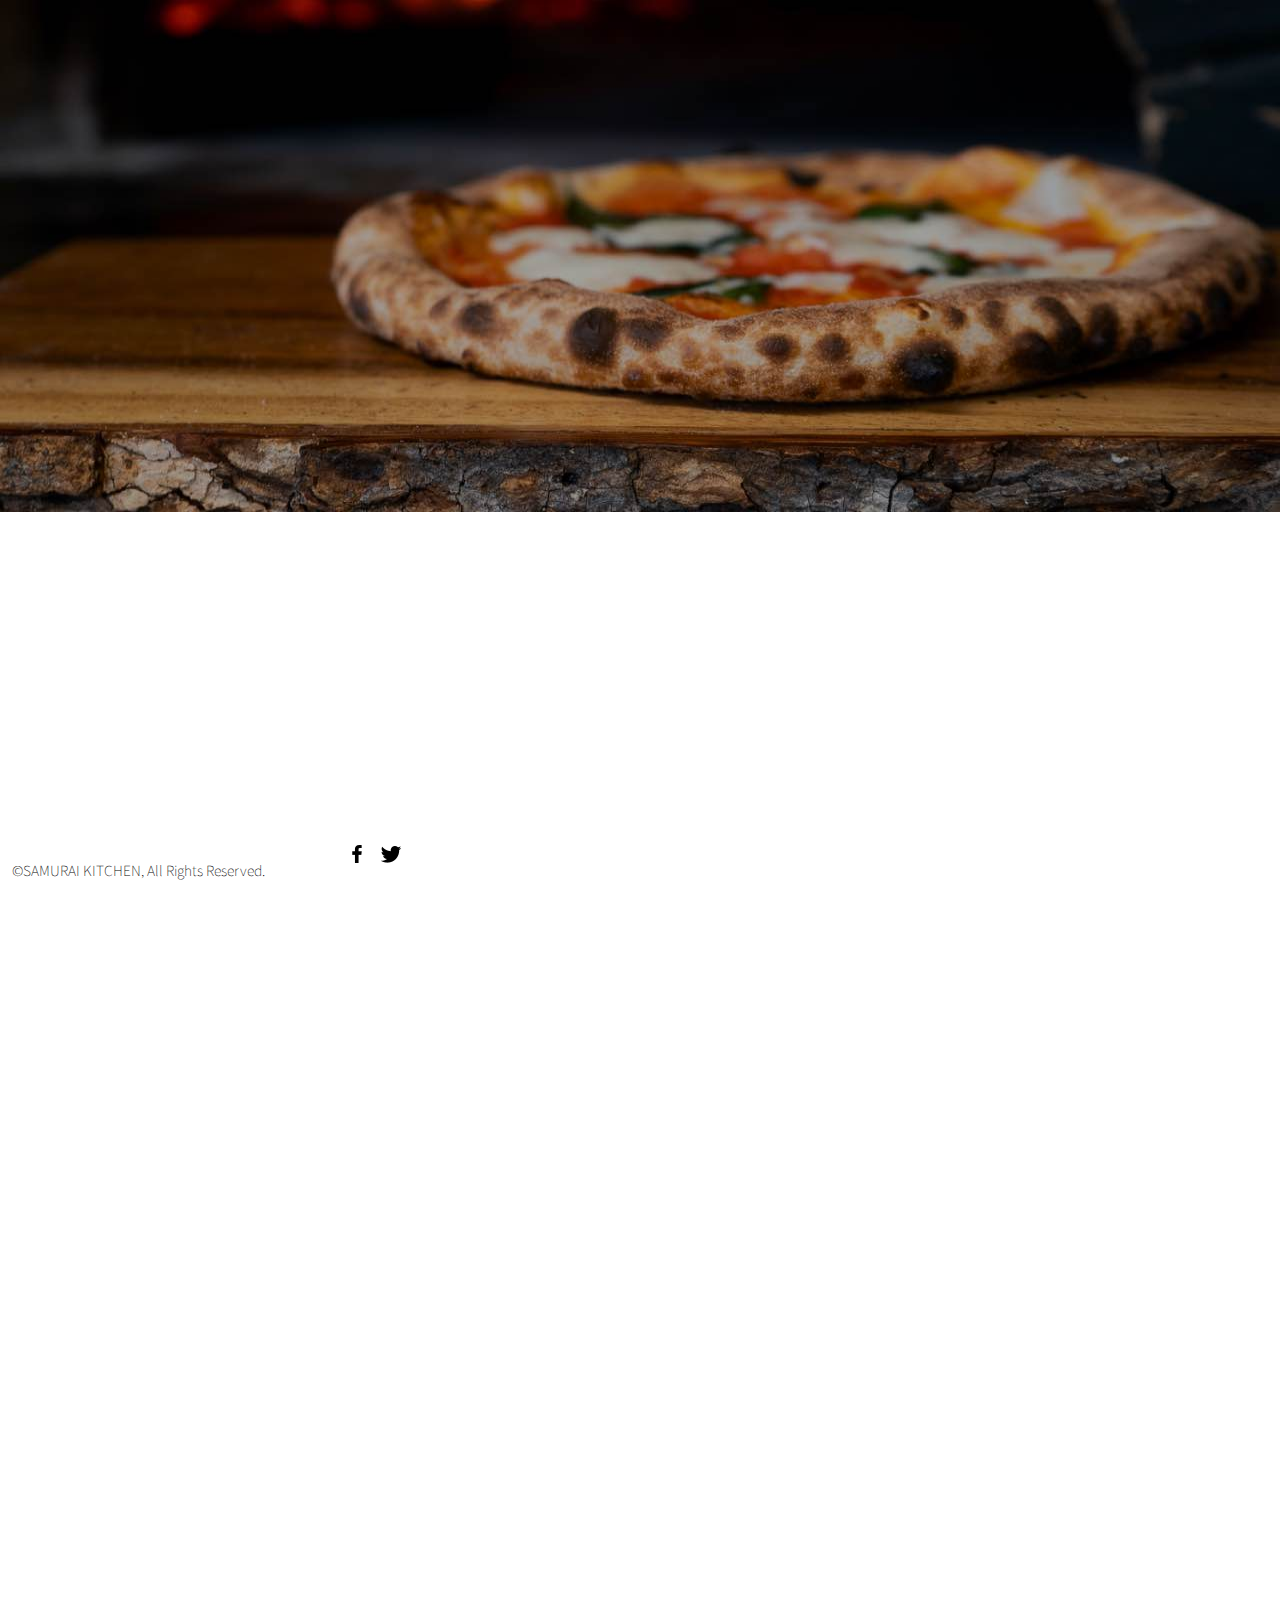
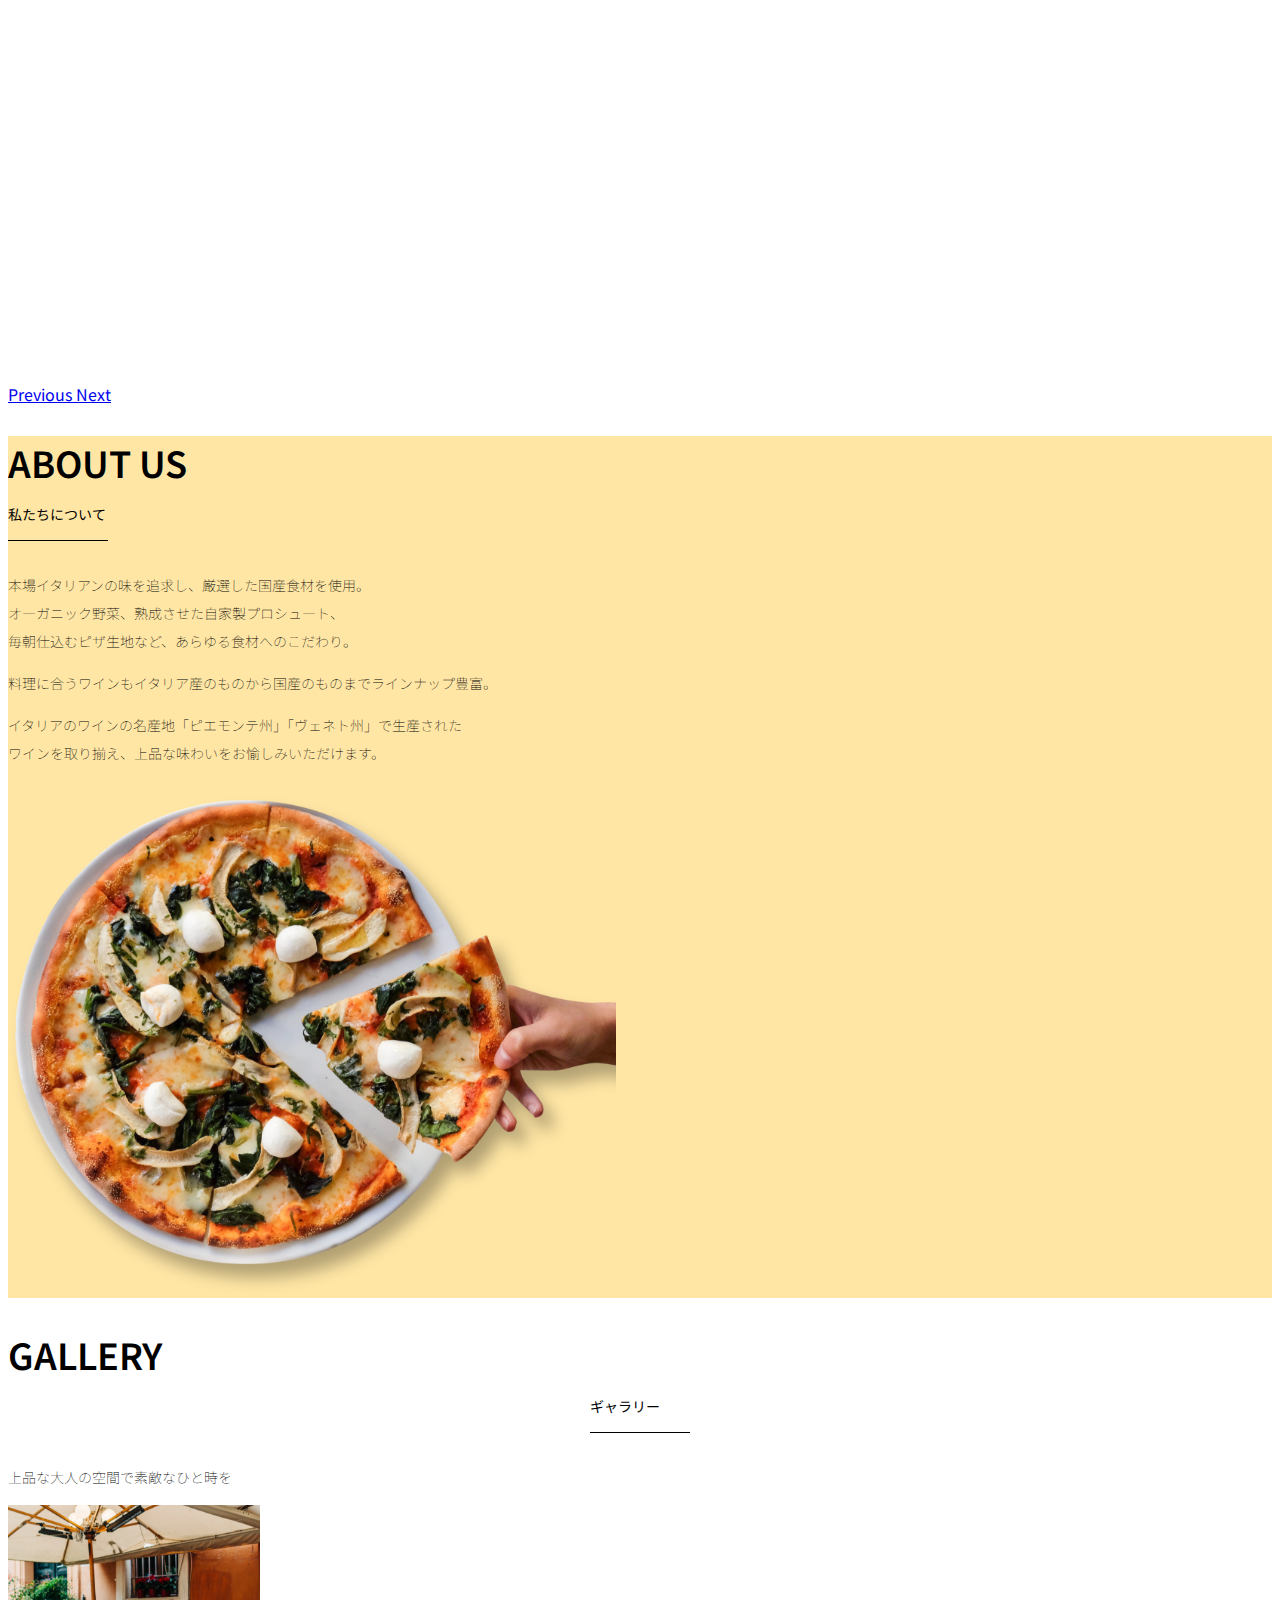
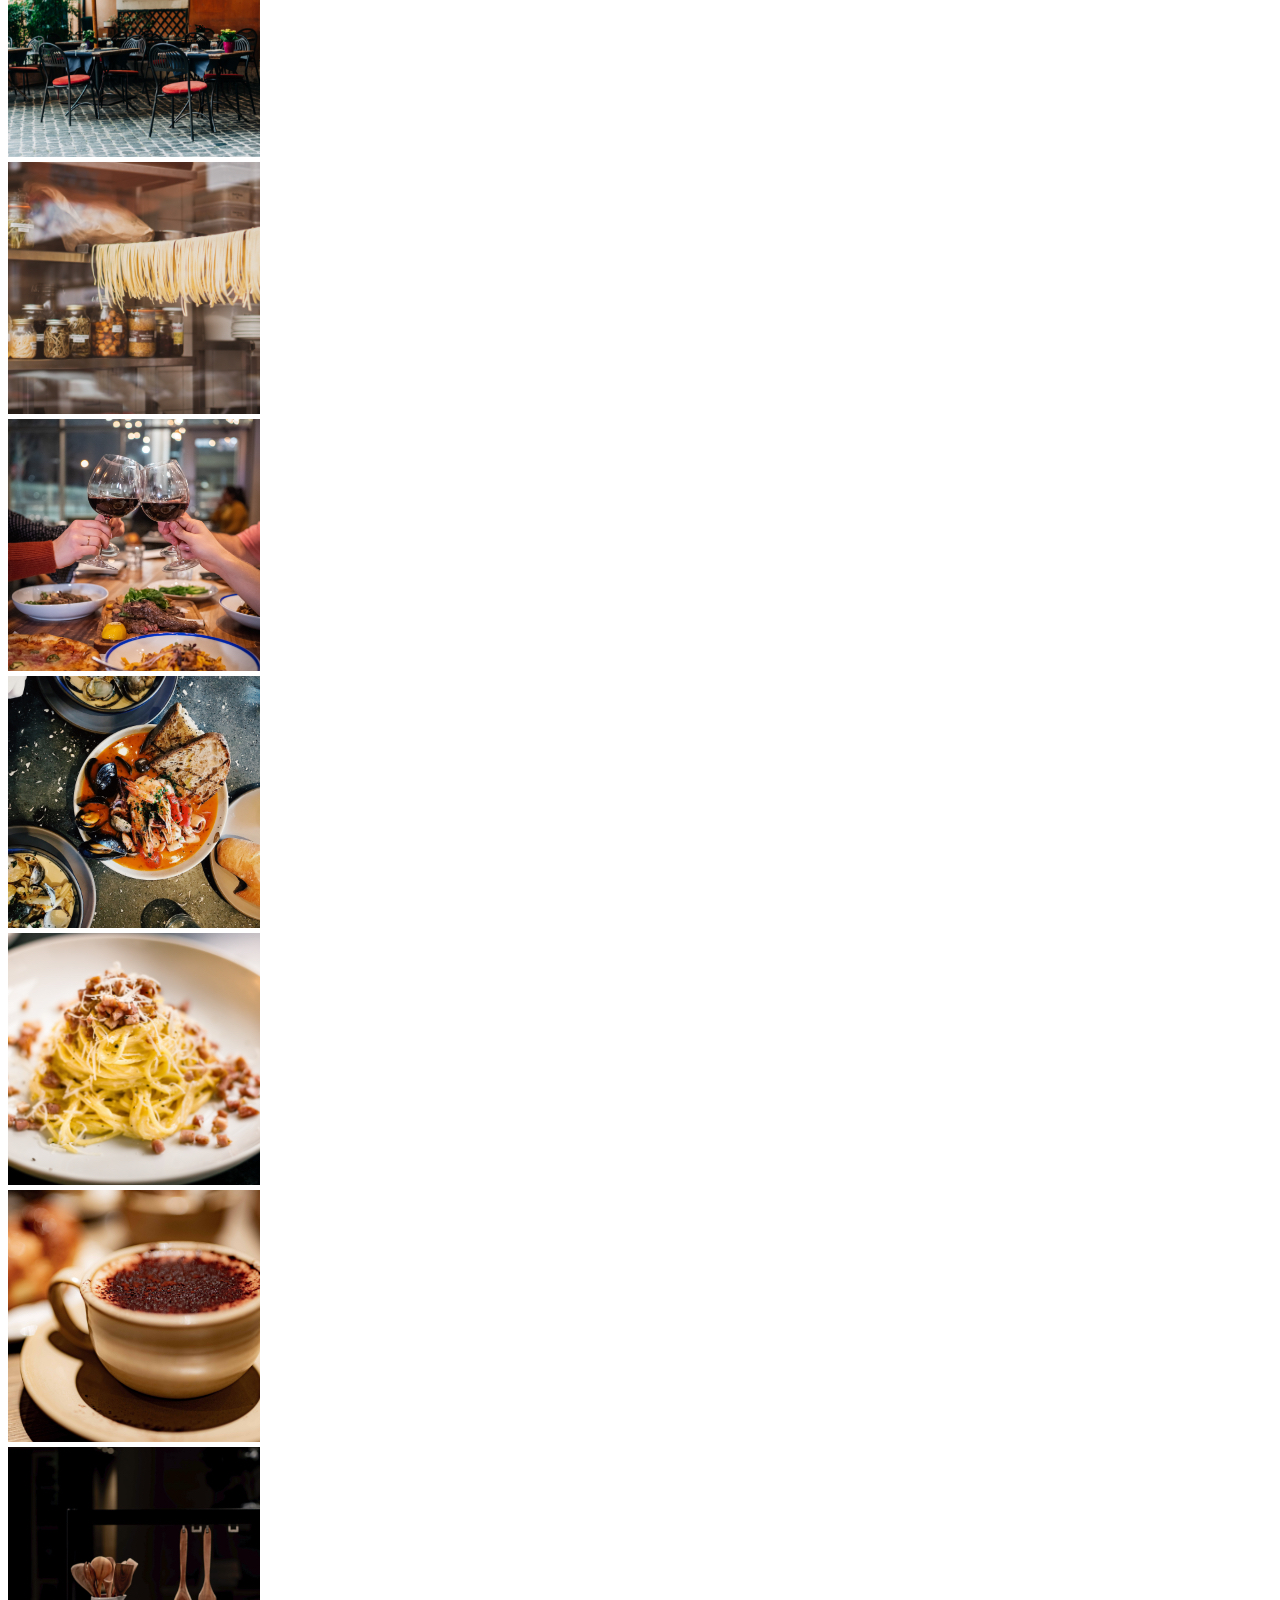
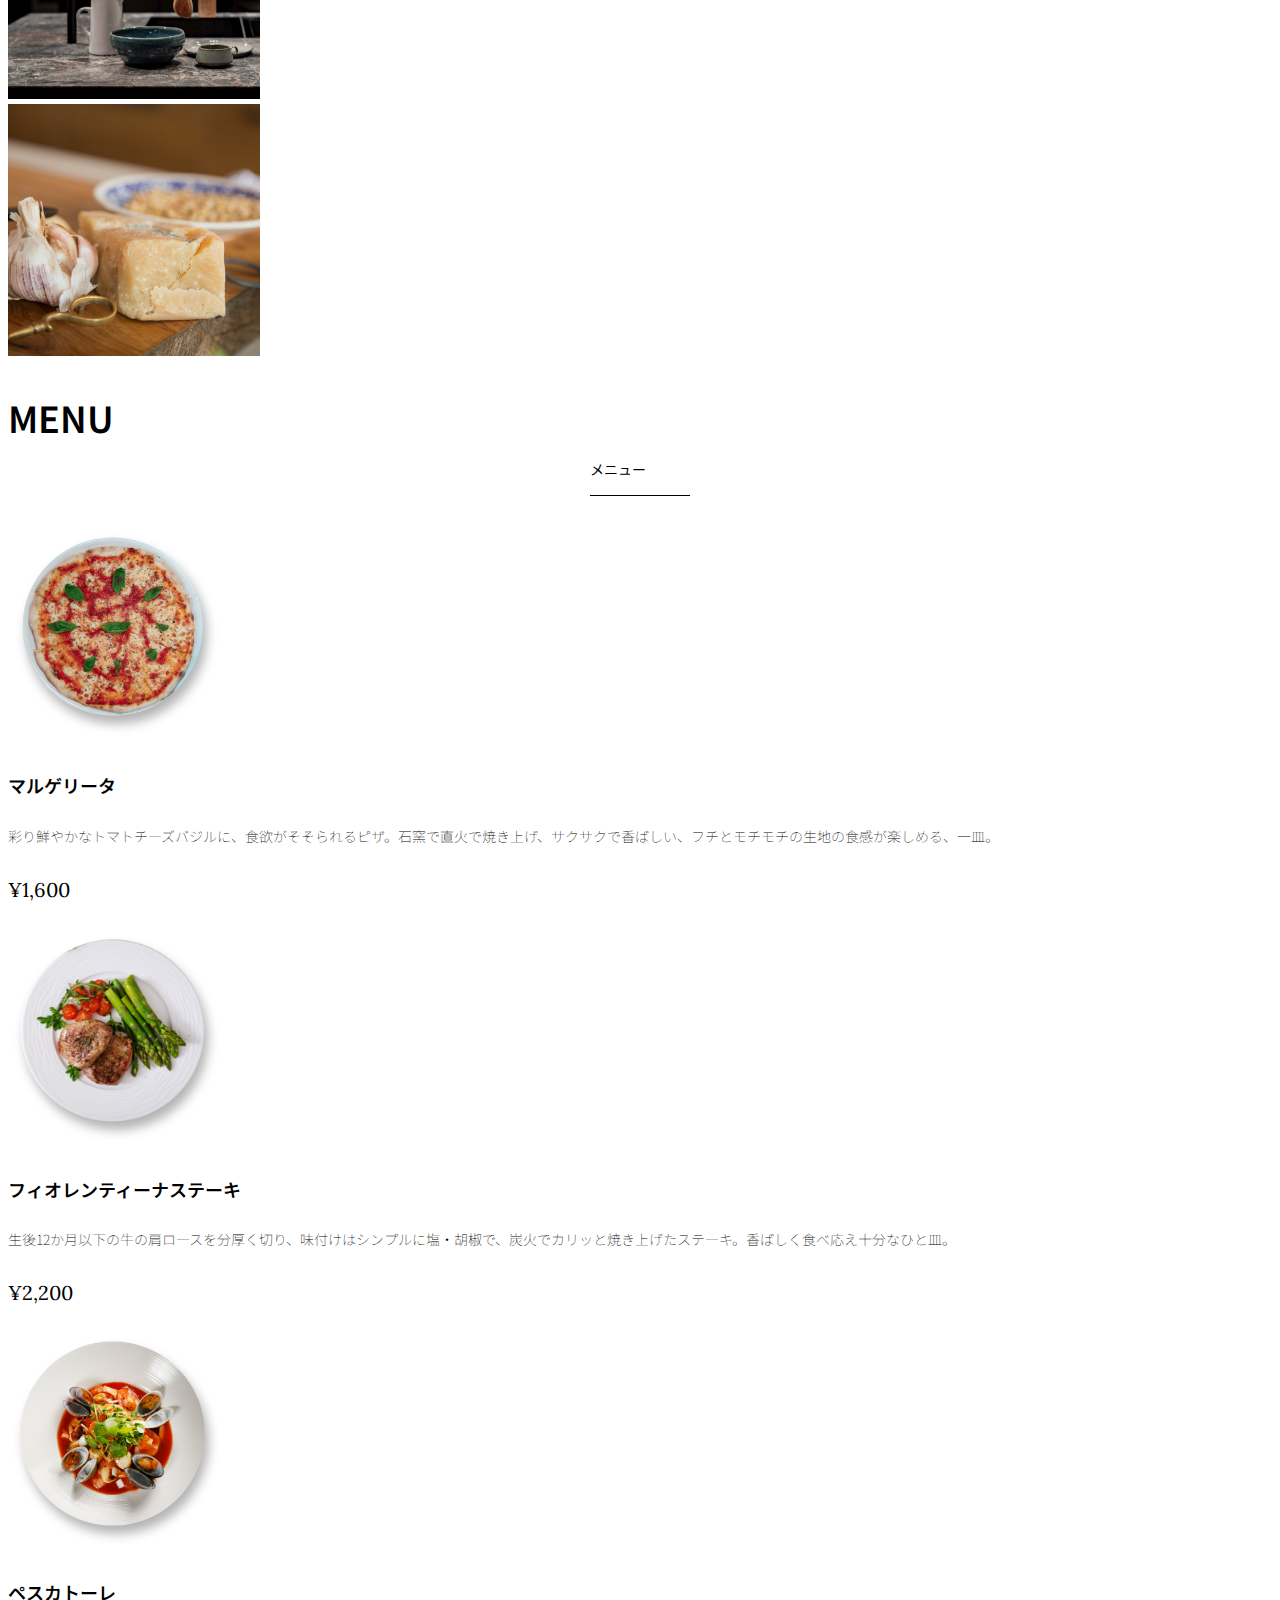
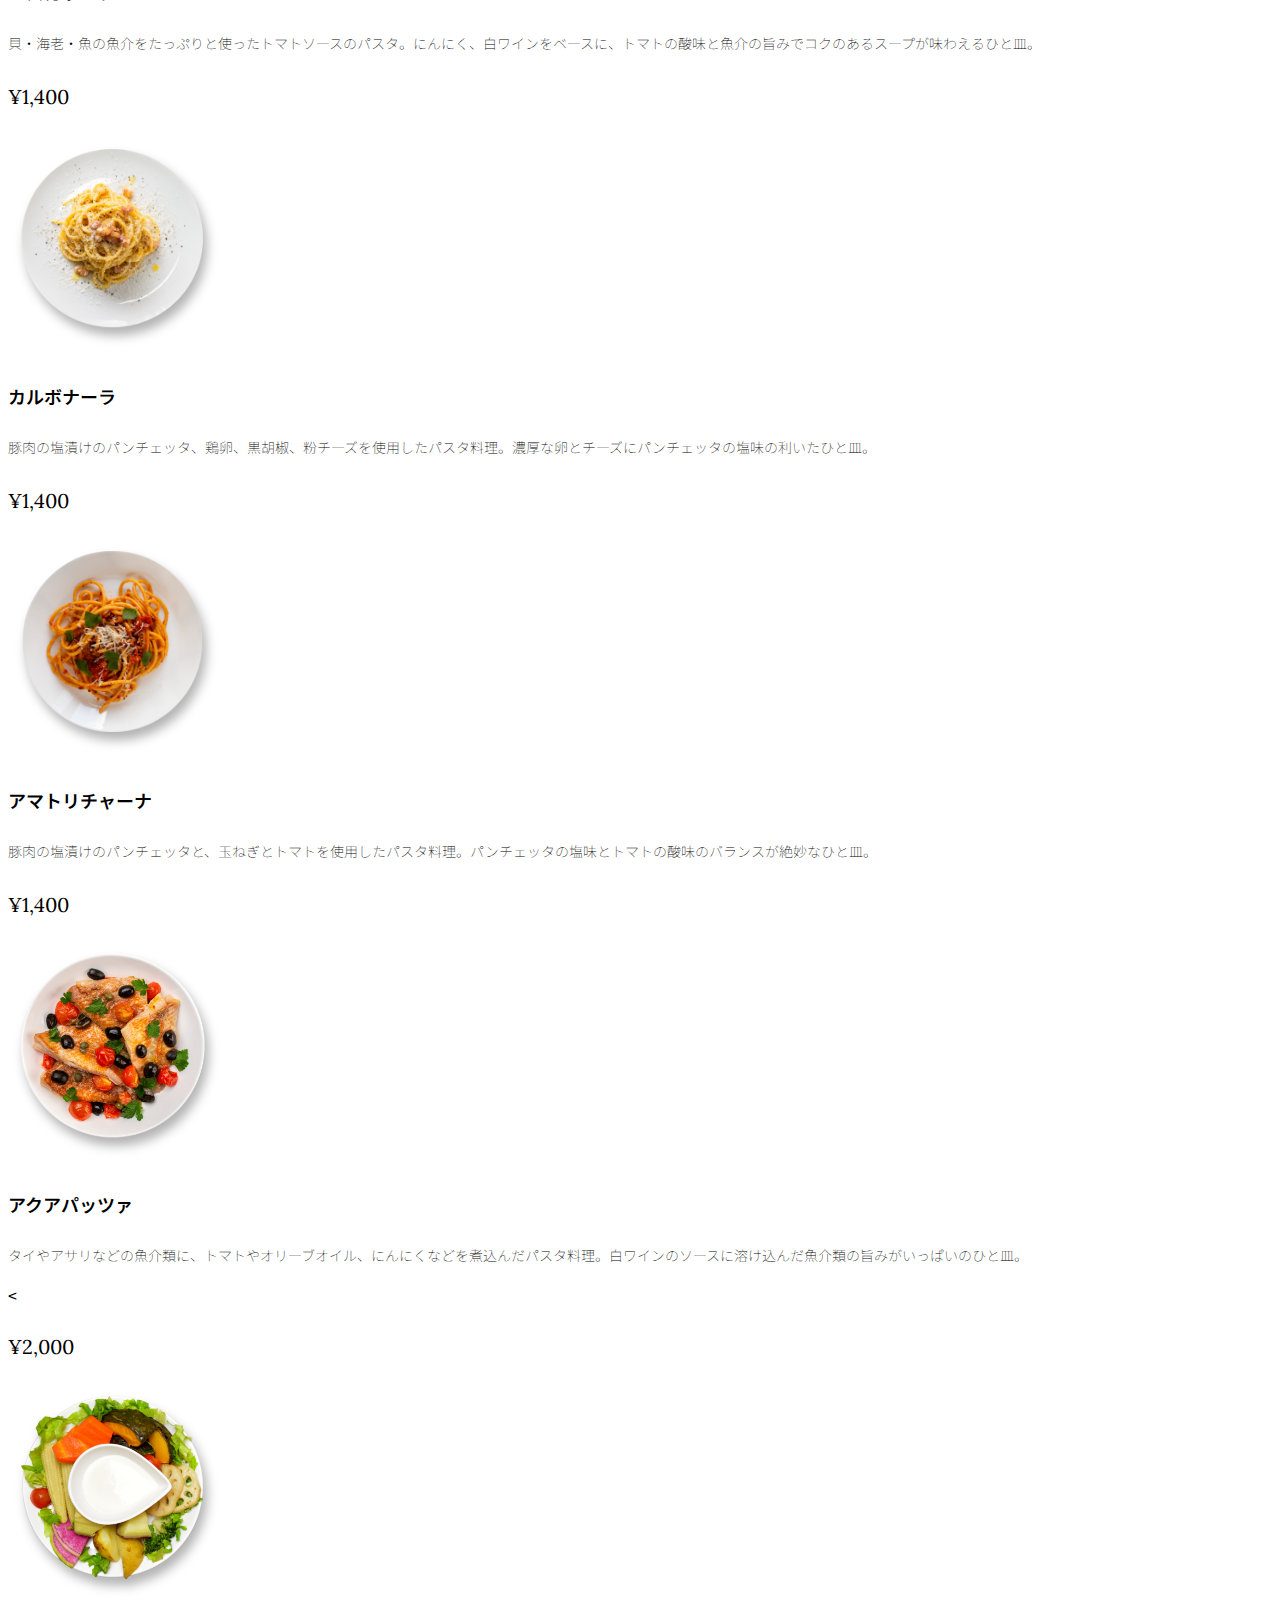
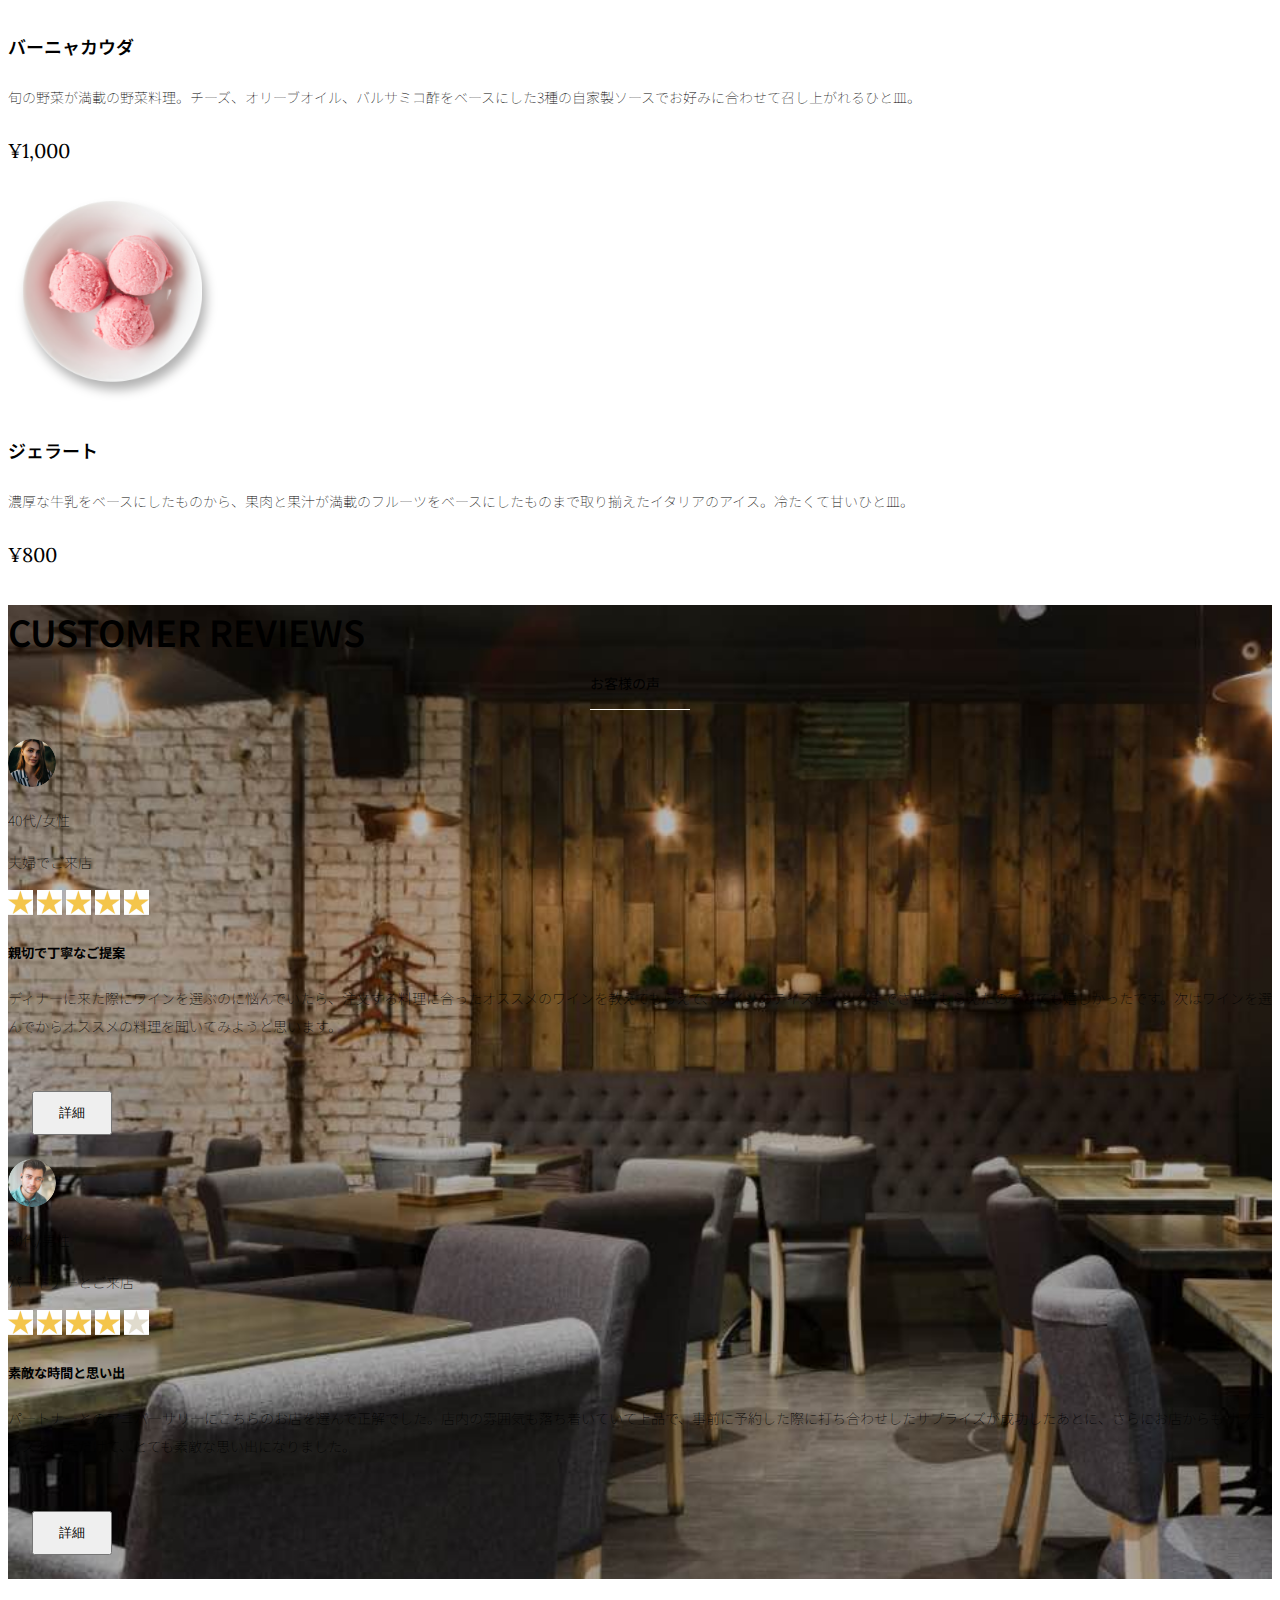
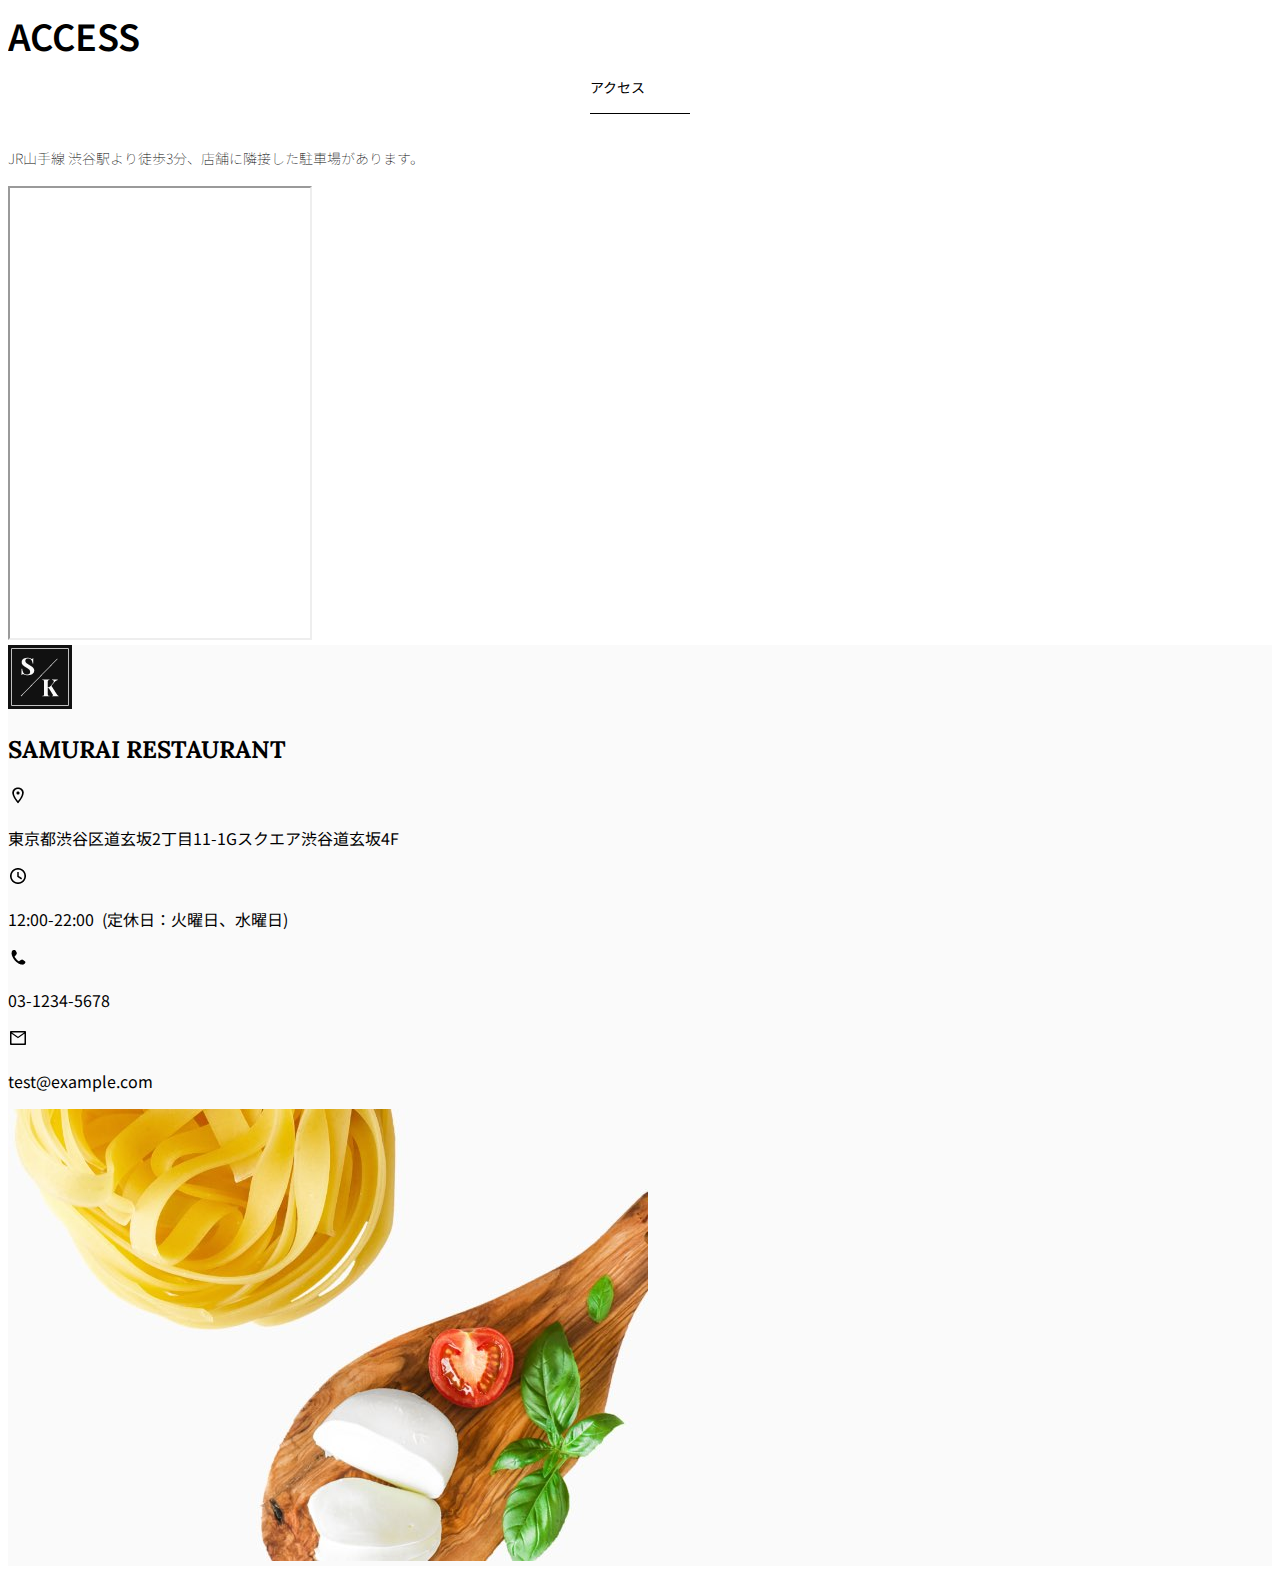
==== kadai_tutorial_output/index.html @ f5c77265 "kadai_tutorial_outputを追加" ====
<!doctype html>
<html lang="ja">

<head>
  <meta charset="utf-8">
  <!-- マルチデバイス対応 -->
  <meta name="viewport" content="width=device-width, initial-scale=1">
  <meta name="description" content="">
  <meta name="author" content="SAMURAI ENGINEER">
  <title>SAMURAI XD_HTML教材</title>
  <!-- 先にBootstrapのCSSを読み込む -->
  <!-- ************************************************ bootstrap.min.cssの読み込み -->
  <link href="https://cdn.jsdelivr.net/npm/bootstrap@5.0.0-beta1/dist/css/bootstrap.min.css" rel="stylesheet"
    integrity="sha384-giJF6kkoqNQ00vy+HMDP7azOuL0xtbfIcaT9wjKHr8RbDVddVHyTfAAsrekwKmP1" crossorigin="anonymous">
  <!-- ************************************************ bootstrap.bundle.min.jsの読み込み -->
  <!-- BootstrapのJavascriptライブラリの読み込み -->
  <script src="https://cdn.jsdelivr.net/npm/bootstrap@5.0.0-beta1/dist/js/bootstrap.bundle.min.js"
    integrity="sha384-ygbV9kiqUc6oa4msXn9868pTtWMgiQaeYH7/t7LECLbyPA2x65Kgf80OJFdroafW" crossorigin="anonymous" defer>
  </script>

  <!-- ************************************************ Google Font読み込み -->
  <link rel="preconnect" href="https://fonts.gstatic.com">
  <link href="https://fonts.googleapis.com/css2?family=Lora&display=swap" rel="stylesheet">
  <link href="https://fonts.googleapis.com/css2?family=Noto+Sans+JP:wght@300&display=swap" rel="stylesheet">
  <!-- ************************************************ Font Awesome -->
  <link rel="stylesheet" href="https://use.fontawesome.com/releases/v5.1.0/css/all.css"
    integrity="sha384-lKuwvrZot6UHsBSfcMvOkWwlCMgc0TaWr+30HWe3a4ltaBwTZhyTEggF5tJv8tbt" crossorigin="anonymous">
  <!-- ************************************************今回作成する styles.cssの読み込み -->
  <link href="stylesheet/style.css" rel="stylesheet">
  <!-- ************************************************  -->
</head>

<body>
  <main>
    <!-- ************************************************ ナビゲーションバー開始 -->
    <!-- navbarでナビゲーションバー作成。navbar-expand-lgで画面幅が広いときハンバーガーボタンを非表示。  -->
    <nav class="navbar navbar-expand-lg">

      <!-- navbarのコンテナ -->
      <div class="container">
      
        <!-- navbar-brandはロゴ部分。 独自クラスのmy_navbar_bandで細かな調整。  -->
        <a class="navbar-brand my_navbar_brand">

          <!-- ロゴのアイコンを配置。navbar_brand_logoは独自クラス。 -->
          <img class="img-fluid navbar_brand_logo" src="img/site_logo.png" alt="サイトアイコン"><span>SAMURAI KITCHEN</span>
        </a>

        <!-- navbar-togglerはハンバーガーボタンを表示・非表示にするクラス。 -->
        <div class="navbar-toggler hamburger_menu" data-bs-toggle="collapse" data-bs-target="#navbarNav"
          aria-controls="navbarNav" aria-expanded="false" aria-label="Toggle navigation">
          <input type="checkbox" id="hamburger_btn_check">
          <label for="hamburger_btn_check" class="hamburger_btn">
            <img class="btn_open" src="img/button_open.png" alt="ナビゲーションバーのボタン">
            <img class="btn_close" src="img/button_close.png" alt="ナビゲーションバーのボタン">
          </label> 
        </div>

        <!-- これ以降がナビゲーションメニュー部分。説明は後述。 -->
        <div class="collapse navbar-collapse justify-content-end" id="navbarNav">
          <ul class="navbar-nav">
            <li class="nav-item px-2">
              <a class="nav-link my_nav_link my-2" aria-current="page" href="#">HOME</a>
            </li>

            <li class="nav-item px-2">
              <a class="nav-link my_nav_link my-2" href="#about">ABOUT US</a>
            </li>

            <li class="nav-item px-2">
              <a class="nav-link my_nav_link my-2" href="#gallery">GALLERY</a>
            </li>

            <li class="nav-item px-2">
              <a class="nav-link my_nav_link my-2" href="#menu">MENU</a>
            </li>

            <li class="nav-item px-2">
              <a class="nav-link my_nav_link my-2" href="#review">CUSTOMER REVIEWS</a>
            </li>

            <li class="nav-item px-2">
              <a class="nav-link my_nav_link my-2" href="#access">ACCESS</a>
            </li>
          </ul>
        </div>
      </div>
    </nav>

    <!-- ************************************************ ナビゲーションバー終了 -->

    <!-- ************************************************ カルーセル開始 -->

    <!-- カルーセル部分 -->
    <!-- idのmyCarouselはインジケーター部分のdata-bs-targetと紐付く必要がある。mb-5で下方向に余白追加。 -->
    <div id="myCarousel" class="carousel slide mb-5" data-bs-ride="carousel">

      <!-- インジケーター部分 -->
      <ol class="carousel-indicators">
        <!-- この箇所と前述のidは紐付いている。data-bs-slide-toの番号がカルーセルの順番。 -->
        <li data-bs-target="#myCarousel" data-bs-slide-to="0" class="active"></li>
        <li data-bs-target="#myCarousel" data-bs-slide-to="1"></li>
        <li data-bs-target="#myCarousel" data-bs-slide-to="2"></li>
      </ol>

      <!-- carousel-inner:カルーセルのキャプションと背景画像の部分。現在は1枚目だけ表示。 -->
      <div class="carousel-inner">
        <div class="carousel-item active">
          <img src="img/slider-1.jpg" alt="SAMURAI KITCHEN-1">
          <div class="carousel-caption">
            <!-- <h1> -->
            <h1 class="my_carousel_caption">
              Welcome to<br>
              SAMURAI KITCHEN
            </h1>
          </div>
        </div>

        <!-- カルーセル2枚目 -->
        <div class="carousel-item">
          <img src="img/slider-2.jpg" alt="サンプル画像">
          <div class="carousel-caption">
            <h1 class="my_carousel_caption">
              The fabulous combination of&nbsp;wine&nbsp;and&nbsp;food
            </h1>
          </div>
        </div>

        <!-- カルーセル3枚目 -->
        <div class="carousel-item">
          <img src="img/slider-3.jpg" alt="サンプル画像">
          <div class="carousel-caption">
            <h1 class="my_carousel_caption">Get the Italian taste<br>
              at the SAMURAI&nbsp;KITCHEN
            </h1>
          </div>
        </div>
      </div>

      <!-- コントロールボタン 左側 -->
      <a class="carousel-control-prev" href="#myCarousel" role="button" data-bs-slide="prev">
        <span class="carousel-control-prev-icon" aria-hidden="true"></span>
        <span class="visually-hidden">Previous</span>
      </a>

      <!-- コントロールボタン 右側 -->
      <a class="carousel-control-next" href="#myCarousel" role="button" data-bs-slide="next">
        <span class="carousel-control-next-icon" aria-hidden="true"></span>
        <span class="visually-hidden">Next</span>
      </a>
    </div>

    <!-- ************************************************ カルーセル終了 -->

    <!-- ************************************************ アバウトセクション開始 -->
    <!-- <section id="about"> -->
    <section class="about_us_bg" id="about">

      <!-- コンテンツの中央揃え。上下方向にパディング(サイズ5)。下方向にマージン(サイズ5)。 -->
      <div class="container py-5 mb-5">
        
        <!-- rowクラス(行) -->
        <div class="row">

          <!-- 左側カラム(6/12分割) -->
          <div class="col-lg-6 text-left">

            <!-- 上下方向にパディング(サイズ5) -->
            <div class="py-5">

              <!-- 下方向にマージン(サイズ5) -->
              <!-- <h2 class="mb-5"> -->
              <h2 class="section_title about mb-5">
                ABOUT US
              </h2>
              <!-- 下方向にマージン(サイズ2)-->
              <p class="mb-2">
                本場イタリアンの味を追求し、厳選した国産食材を使用。<br>
                オーガニック野菜、熟成させた自家製プロシュート、<br>
                毎朝仕込むピザ生地など、あらゆる食材へのこだわり。<br>
              </p>

              <!-- 下方向にマージン(サイズ2) -->
              <p class="mb-2">
                料理に合うワインもイタリア産のものから国産のものまでラインナップ豊富。<br>
              </p>

              <!-- 下方向にマージン(サイズ2) -->
              <p class="mb-2">
                イタリアのワインの名産地「ピエモンテ州」「ヴェネト州」で生産された<br>
                ワインを取り揃え、上品な味わいをお愉しみいただけます。<br>
              </p>
            </div>
          </div>

          <!-- 右側カラム(6/12分割) -->
          <div class="col-lg-6">

            <!-- 画像を配置 -->
            <img src="img/img-about-us.png" class="img-fluid" alt="pizza">
          </div>
        </div>
      </div>

    </section>
    <!-- ************************************************ アバウトセクション終了 -->

    <!-- ************************************************ ギャラリーセクション開始 -->
    <section id="gallery">
      <div class="container mb-5">
        <!-- <h2 class="mb-3 section_title">GALLERY</h2> -->
        <h2 class="mb-3 section_title gallery text-center">GALLERY</h2>
        <p class="text-center mb-5">
          上品な大人の空間で素敵なひと時を
        </p>

        <div class="row">
          <!-- <div class="col-lg-3 mb-4 d-flex justify-content-center"> -->
          <div class="col-6 col-lg-3 mb-4 d-flex justify-content-center">
            <img class="img-fluid" src="img/gallery-1.jpg" alt="サンプル画像">
          </div>

          <!-- <div class="col-lg-3 mb-4 d-flex justify-content-center"> -->
          <div class="col-6 col-lg-3 mb-4 d-flex justify-content-center">
            <img class="img-fluid" src="img/gallery-2.jpg" alt="サンプル画像">
          </div>

          <!-- <div class="col-lg-3 mb-4 d-flex justify-content-center"> -->
          <div class="col-6 col-lg-3 mb-4 d-flex justify-content-center">
            <img class="img-fluid" src="img/gallery-3.jpg" alt="サンプル画像">
          </div>

          <!-- <div class="col-lg-3 mb-4 d-flex justify-content-center"> -->
          <div class="col-6 col-lg-3 mb-4 d-flex justify-content-center">
            <img class="img-fluid" src="img/gallery-4.jpg" alt="サンプル画像">
          </div>

          <!-- <div class="col-lg-3 mb-4 d-flex justify-content-center"> -->
          <div class="col-6 col-lg-3 mb-4 d-flex justify-content-center">
            <img class="img-fluid" src="img/gallery-5.jpg" alt="サンプル画像">
          </div>

          <!-- <div class="col-lg-3 mb-4 d-flex justify-content-center"> -->
          <div class="col-6 col-lg-3 mb-4 d-flex justify-content-center">
            <img class="img-fluid" src="img/gallery-6.jpg" alt="サンプル画像">
          </div>

          <!-- <div class="col-lg-3 mb-4 d-flex justify-content-center"> -->
          <div class="col-6 col-lg-3 mb-4 d-flex justify-content-center">
            <img class="img-fluid" src="img/gallery-7.jpg" alt="サンプル画像">
          </div>

          <!-- <div class="col-lg-3 mb-4 d-flex justify-content-center"> -->
          <div class="col-6 col-lg-3 mb-4 d-flex justify-content-center">
            <img class="img-fluid" src="img/gallery-8.jpg" alt="サンプル画像">
          </div>

        </div>
      </div>
    </section>
    <!-- ************************************************ ギャラリーセクション終了 -->

    <!-- ************************************************ メニューセクション -->
    <section id="menu">
      <!-- タイトル文字部分のコンテナ -->
      <div class="container">
        <div class="row">
          <div class="col-lg-12">

            <!-- タイトル文字 -->
            <!-- <h2 class="section_title menu">MENU</h2> -->
            <!-- タイトル中央揃え、マージンを下方向へ5 -->
            <h2 class="section_title menu text-center mb-5">MENU</h2>
          </div>
        </div>
      </div>

      <!-- メニュー部分のコンテナ -->
      <!-- 下方向にマージン5 -->
      <div class="container mb-5">
        <div class="row">

          <!-- 左側メニュー -->
          <div class="col-12 col-lg-6">

            <!-- さらに子要素を5:7で分割 -->
            <!-- カラム間のパディングをなくす。下方向にマージン4 -->
            <div class="row g-0 mb-4">

              <!-- 画像中央揃え -->
              <div class="col-12 col-lg-5 text-center">

                <!-- 左側メニュー画像部分 -->
                <!-- 画像がカラムをはみ出ないようにする -->
                <img src="img/margherita.png" class="img-fluid" alt="マルゲリータ">
              </div>

              <!-- 右側テキスト部分 -->
              <!-- 全体的にパディング4 -->
              <div class="col-12 col-lg-7 p-4">
                <!-- 下方向のマージン0 文字を小さくするmenu_title独自クラスを追加 -->
                <h4 class="mb-0 menu_title">マルゲリータ</h4>
                <!-- 縦方向の中央揃え -->
                <p class="my-auto">彩り鮮やかなトマトチーズバジルに、食欲がそそられるピザ。石窯で直火で焼き上げ、サクサクで香ばしい、フチとモチモチの生地の食感が楽しめる、一皿。</p>
                <!-- フォントを変更する独自クラスを追加 -->
                <p class="menu_price">¥1,600</p>
              </div>
            </div>
          </div>

        <!-- 右側部分メニュー。上記と同じ内容なのでコメント省略 -->
        <div class="col-12 col-lg-6">
          <div class="row g-0 mb-4">
            <div class="col-12 col-lg-5 text-center">
              <img src="img/steak.png" class="img-fluid" alt="フィオレンティーナステーキ">
            </div>
            <div class="col-12 col-lg-7 p-4">
              <h4 class="mb-0 menu_title">フィオレンティーナステーキ</h4>
              <p class="my-auto">生後12か月以下の牛の肩ロースを分厚く切り、味付けはシンプルに塩・胡椒で、炭火でカリッと焼き上げたステーキ。香ばしく食べ応え十分なひと皿。</p>
              <p class="menu_price">¥2,200</p>
            </div>
          </div>
        </div>

        <!-- 以降、メニューの数だけ同じコード繰り返し記載-->

          <!-- 左側メニュー -->
          <div class="col-12 col-lg-6">

            <!-- さらに子要素を5:7で分割 -->
            <!-- カラム間のパディングをなくす。下方向にマージン4 -->
            <div class="row g-0 mb-4">

              <!-- 画像中央揃え -->
              <div class="col-12 col-lg-5 text-center">

                <!-- 左側メニュー画像部分 -->
                <img src="img/pescatore.png" class="img-fluid" alt="ペスカトーレ">
              </div>

              <!-- 右側テキスト部分 -->
              <div class="col-12 col-lg-7 p-4">
                <!-- 下方向のマージン0 文字を小さくするmenu_title独自クラスを追加 -->
                <h4 class="mb-0 menu_title">ペスカトーレ</h4>
                <!-- 縦方向の中央揃え -->
                <p class="my-auto">貝・海老・魚の魚介をたっぷりと使ったトマトソースのパスタ。にんにく、白ワインをベースに、トマトの酸味と魚介の旨みでコクのあるスープが味わえるひと皿。</p>
                <p class="menu_price">¥1,400</p>
              </div>
            </div>
          </div>

        <!-- 右側部分メニュー。上記と同じ内容なのでコメント省略 -->
        <div class="col-12 col-lg-6">
          <div class="row g-0 mb-4">
            <div class="col-12 col-lg-5 text-center">
              <img src="img/carbonara.png" class="img-fluid" alt="カルボナーラ">
            </div>
            <div class="col-12 col-lg-7 p-4"">
              <h4 class="mb-0 menu_title">カルボナーラ</h4>
              <p class="my-auto">豚肉の塩漬けのパンチェッタ、鶏卵、黒胡椒、粉チーズを使用したパスタ料理。濃厚な卵とチーズにパンチェッタの塩味の利いたひと皿。</p>
              <p class="menu_price">¥1,400</p>
            </div>
          </div>
        </div>

        <!-- 以降、メニューの数だけ同じコード繰り返し記載-->

           <!-- 左側メニュー -->
           <div class="col-12 col-lg-6">

            <!-- さらに子要素を5:7で分割 -->
            <!-- カラム間のパディングをなくす。下方向にマージン4 -->
            <div class="row g-0 mb-4">

              <!-- 画像中央揃え -->
              <div class="col-12 col-lg-5 text-center">


                <!-- 左側メニュー画像部分 -->
                <img src="img/amatriciana.png" class="img-fluid" alt="アマトリチャーナ">
              </div>

              <!-- 右側テキスト部分 -->
              <div class="col-12 col-lg-7 p-4">
                <!-- 下方向のマージン0 文字を小さくするmenu_title独自クラスを追加 -->
                <h4 class="mb-0 menu_title">アマトリチャーナ</h4>
                <!-- 縦方向の中央揃え -->
                <p class="my-auto">豚肉の塩漬けのパンチェッタと、玉ねぎとトマトを使用したパスタ料理。パンチェッタの塩味とトマトの酸味のバランスが絶妙なひと皿。</p>
                <!-- フォントを変更する独自クラスを追加 -->
                <p class="menu_price">¥1,400</p>
              </div>
            </div>
          </div>

        <!-- 右側部分メニュー。上記と同じ内容なのでコメント省略 -->
        <div class="col-12 col-lg-6">
          <div class="row g-0 mb-4">
            <div class="col-12 col-lg-5 text-center">
              <img src="img/acqua-pazza.png" class="img-fluid" alt="アクアパッツァ">
            </div>
            <div class="col-12 col-lg-7 p-4">
              <h4 class="mb-0 menu_title">アクアパッツァ</h4>
              <p class="my-auto">タイやアサリなどの魚介類に、トマトやオリーブオイル、にんにくなどを煮込んだパスタ料理。白ワインのソースに溶け込んだ魚介類の旨みがいっぱいのひと皿。</p>
              <<p class="menu_price">¥2,000</p>
            </div>
          </div>

          <!-- 左側メニュー -->
          <div class="col-12 col-lg-6">

            <!-- さらに子要素を5:7で分割 -->
            <!-- カラム間のパディングをなくす。下方向にマージン4 -->
            <div class="row g-0 mb-4">

              <!-- 画像中央揃え -->
              <div class="col-12 col-lg-5 text-center">

                <!-- 左側メニュー画像部分 -->
                <img src="img/bagna-cauda.png" class="img-fluid" alt="バーニャカウダ">
              </div>

              <!-- 右側テキスト部分 -->
              <div class="col-12 col-lg-7 p-4">
                <!-- 下方向のマージン0 文字を小さくするmenu_title独自クラスを追加 -->
                <h4 class="mb-0 menu_title">バーニャカウダ</h4>
                <!-- 縦方向の中央揃え -->
                <p class="my-auto">旬の野菜が満載の野菜料理。チーズ、オリーブオイル、バルサミコ酢をベースにした3種の自家製ソースでお好みに合わせて召し上がれるひと皿。</p>
                <!-- フォントを変更する独自クラスを追加 -->
                <p class="menu_price">¥1,000</p>
              </div>
            </div>
          </div>

        <!-- 右側部分メニュー。上記と同じ内容なのでコメント省略 -->
        <div class="col-12 col-lg-6">
          <div class="row g-0 mb-4">
            <div class="col-12 col-lg-5 text-center">
              <img src="img/gelato.png" class="img-fluid" alt="ジェラート">
            </div>
            <div class="col-12 col-lg-7 p-4">
              <h4 class="mb-0 menu_title">ジェラート</h4>
              <p class="my-auto">濃厚な牛乳をベースにしたものから、果肉と果汁が満載のフルーツをベースにしたものまで取り揃えたイタリアのアイス。冷たくて甘いひと皿。</p>
              <p class="menu_price">¥800</p>
            </div>
          </div>
        </div>
      </div>
    </div>
    </section>
    <!-- ************************************************ メニューセクション終了 -->

    <!-- ************************************************ レビューセクション開始 -->
    <section id="review">

      <!-- review_wrapper で背景画像を設定します -->
      <div class="review_wrapper">

        <!-- container部分 -->
        <div class="container py-5 mb-5">

          <!-- 中央揃えでタイトルを表示 -->
          <div class="text-center mb-5">
            <h2 class="section_title review text-center text-white">CUSTOMER REVIEWS</h2>
          </div>

          <!-- row部分: 左右のカラムを中央揃え -->
          <div class="row pb-5 justify-content-center">

            <!-- 左側カラム -->
            <!-- <div class="col-lg-5 mt-3"> -->
            <div class="col-12 col-lg-5 mt-3">

              <!-- 背景を白色に設定 -->
              <!-- <div class="bg-white"> -->
              <!-- h_420 クラスで白枠の高さを修正します -->
              <div class="bg-white h_420">

                <!-- 内側にパディング4 -->
                <div class="p-4">

                  <!-- 顔写真と年齢などのテキストはd-flexで横並びにする 中央揃え -->
                  <div class="d-flex align-items-center">
                    <!-- お客様の画像を配置 -->
                    <!-- <img src="img/customer-woman.png" alt="サンプル画像"> -->
                    <!-- reviewer_img クラスで画像サイズを変更します -->
                    <img src="img/customer-woman.png" class="reviewer_img" alt="サンプル画像">
                    
                    <div>
                      <!-- お客様情報のテキスト -->
                      <p class="my-0">40代/女性</p>
                      <p class="my-0">夫婦でご来店</p>
                    </div>
                  </div>

                  <div class="my-3">
                    <!-- 星の画像を表示 -->
                    <!--
                    <img src="img/star-point.png" alt="star">
                    <img src="img/star-point.png" alt="star">
                    <img src="img/star-point.png" alt="star">
                    <img src="img/star-point.png" alt="star">
                    <img src="img/star-point.png" alt="star">
                    -->

                    <!-- star_img クラスで画像サイズを変更 -->
                    <img src="img/star-point.png" class="star_img" alt="star">
                    <img src="img/star-point.png" class="star_img" alt="star">
                    <img src="img/star-point.png" class="star_img" alt="star">
                    <img src="img/star-point.png" class="star_img" alt="star">
                    <img src="img/star-point.png" class="star_img" alt="star">
                  </div>

                  <!-- レビュータイトル -->
                  <h5>親切で丁寧なご提案</h5>
                  <!-- レビュー内容 -->
                  <p>
                    ディナーに来た際にワインを選ぶのに悩んでいたら、注文する料理に合ったオススメのワインを教えてもらえて、ワインのテイスティングまでさせてもらえたのでとても嬉しかったです。次はワインを選んでからオススメの料理を聞いてみようと思います。
                  </p>

                  <!-- 黄色のボタンを配置 -->
                  <!-- <button type="button" class="btn btn-warning">詳細</button> -->
                  <button type="button" class="btn btn-warning shadow fix_bottom">詳細</button>
                </div>
              </div>
            </div>

            <!-- 右側カラム：左側カラムと内容が同じなので説明は省略 -->
            <!-- <div class="col-lg-5 mt-3"> -->
            <div class="col-12 col-lg-5 mt-3">
              <!-- <div class="bg-white"> -->
              <div class="bg-white h_420">
                <div class="p-4">
                  <div class="d-flex align-items-center">
                    <!-- <img src="img/customer-man.png" alt="サンプル画像"> -->
                    <img src="img/customer-man.png" class="reviewer_img" alt="サンプル画像">
                    <div>
                      <p class="my-0">30代/男性</p>
                      <p class="my-0">パートナーとご来店</p>
                    </div>
                  </div>
                  <div class="my-3">
                    <!--
                    <img src="img/star-point.png" alt="star">
                    <img src="img/star-point.png" alt="star">
                    <img src="img/star-point.png" alt="star">
                    <img src="img/star-point.png" alt="star">
                    <img src="img/star-no-point.png" alt="no-star">
                    -->

                    <img src="img/star-point.png" class="star_img" alt="star">
                    <img src="img/star-point.png" class="star_img" alt="star">
                    <img src="img/star-point.png" class="star_img" alt="star">
                    <img src="img/star-point.png" class="star_img" alt="star">
                    <img src="img/star-no-point.png" class="star_img" alt="no-star">

                  </div>
                  <h5>素敵な時間と思い出</h5>
                  <p>
                    パートナーとのアニバーサリーにこちらのお店を選んで正解でした。店内の雰囲気も落ち着いていて上品で、事前に予約した際に打ち合わせしたサプライズが成功したあとに、さらにお店からもサプライズをいただけて、とても素敵な思い出になりました。
                  </p>
                  <!-- <button type="button" class="btn btn-warning">詳細</button> -->
                  <button type="button" class="btn btn-warning shadow fix_bottom">詳細</button>
                </div>
              </div>
            </div>
          </div>
        </div>
      </div>

    </section>
    <!-- ************************************************ レビューセクション終了 -->

    <!-- ************************************************ アクセスセクション開始 -->
    <section id="access">
      <div class="container">

        <div class="row">
          <div class="col-lg-12 text-center mb-5">
            <h2 class="section_title text-center access mb-5">ACCESS</h2>
            <p>JR山手線 渋谷駅より徒歩3分、店舗に隣接した駐車場があります。</p>
          </div>
        </div>
      </div>

      <div class="container mb-5 px-2">
        <!-- この部分にマップを配置 -->
        <!-- MAP -->
        <iframe
         src="https://www.google.com/maps/embed?pb=!1m18!1m12!1m3!1d3241.280674341982!2d139.74691337642852!3d35.67009037259082!2m3!1f0!2f0!3f0!3m2!1i1024!2i768!4f13.1!3m3!1m2!1s0x60188b602972bb83%3A0xa6b553df33a5bd04!2zU0FNVVJBSSBFTkdJTkVFUiDkvo3jgqjjg7Pjgrjjg4vjgqI!5e0!3m2!1sja!2sjp!4v1743047977233!5m2!1sja!2sjp"
         class="w-100" style="height: 50vh;" loading="lazy"></iframe>
      </div>

    </section>
    <!-- ************************************************ アクセスセクション終了 -->


    <!-- ************************************************ フッター開始 -->
    <footer id="footer">
      <div class="container">
        <div class="row">

          <!-- 2カラムに分けたレイアウトの左側カラム -->
          <!-- <div class="col-lg-6"> -->
          <!-- 親要素にposition-relativeを設定 -->
          <div class="col-12 col-lg-6 position-relative">

            <!-- 左側カラムのレイアウトをさらに分けるためにrowを使用 -->
            <div class="row pt-5">

              <!-- 画面をさらに2:10に分割 -->
              <!-- ここは2:10の2の部分-->
              <div class="col-lg-2 text-center my-3">

                <!-- サイトロゴ -->
                <!-- <img class="img-fluid" src="img/site_logo.png" alt="サンプル画像"> -->
                <!-- footer_brand_logoの独自クラスを追加 -->
                <img class="img-fluid footer_brand_logo" src="img/site_logo.png" alt="サンプル画像">
              </div>

              <!-- ここは2:10の10の部分 -->
              <div class="col-lg-10 align-self-center my-3">
                <!-- タイトル文字 -->
                <!-- <h2 class="m-0">SAMURAI RESTAURANT</h2> -->
                <!-- footer_textの独自クラスを追加してフォント等を変更 -->
                <h2 class="m-0 footer_text">SAMURAI RESTAURANT</h2>
              </div>
            </div>

            <!-- 営業時間などのテキストを追加 -->
            <!-- <div class="py-3"> -->
            <!-- 独自クラスrestaurant_infoを追加 -->
            <div class="restaurant_info py-3">
              <div class="d-flex mb-3">
                <img src="img/icon-Marker.png" alt="marker">
                <p class="p-0 m-0">東京都渋谷区道玄坂2丁目11-1Gスクエア渋谷道玄坂4F</p>
              </div>
              <div class="d-flex mb-3">
                <img src="img/icon-Clock.png" alt="clock">
                <p class="p-0 m-0">12:00-22:00&nbsp;&nbsp;(定休日：火曜日、水曜日)</p>
              </div>
              <div class="d-flex mb-3">
                <img src="img/icon-Phone.png" alt="phone">
                <p class="p-0 m-0">03-1234-5678</p>
              </div>
              <div class="d-flex mb-3">
                <img src="img/icon-Mail.png" alt="mail">
                <p class="p-0 m-0">test@example.com</p>
              </div>
            </div>

            <!-- コピーライトを追加 -->
            <!-- <div> -->
            <div class="copy_right align-items-center">
              <p>
                ©SAMURAI KITCHEN, All Rights Reserved.
              </p>

              <!-- SNSアイコンを表示 -->
              <!-- <img src="img/icon-facebook.png" alt="facebook"> -->
              <!-- <img src="img/icon-twitter.png" alt="twitter"> -->
              <!-- SNSアイコンに独自クラスsns_imgを追加 -->
              <img src="img/icon-facebook.png" class="sns_img" alt="facebook">
              <img src="img/icon-twitter.png" class="sns_img" alt="twitter">
            </div>
          </div>

          <!-- 2カラムに分けたレイアウトの右側カラム -->
          <!-- <div class="col-lg-6"> -->
            <div class="col-12 col-lg-6 d-none d-lg-block">
            <!-- 背景画像を表示 -->
            <img src="img/background-footer.jpg" alt="背景画像">
          </div>
        </div>
      </div>
    </footer>
    <!-- ************************************************ フッター終了 -->
  </main>
</body>

</html>
---- kadai_tutorial_output/stylesheet/style.css ----
/* ----------------------------------------------- 共通 */
html,
body {
  overflow-x: hidden;
}

body {
  color: #000000;
  font-family: 'Noto Sans JP', sans-serif;
  padding-bottom: 0;

}

p {
  line-height: 2.0em;
  font-weight: 100;
  font-style: normal;
  font-size: 14px;

}

.section_title {
  /* フォントサイズ36px */
  font-size: 36px;

  /* フォントの太さ600 標準は400です */
  font-weight: 600;
}

/* section_titleに擬似要素を追加 */
.section_title::after {

  /* 疑似要素はデフォルトでインライン要素のためブロック要素に変更 */
  display: block;

  /* サブタイトル文字の大きさや余白を設定 */
  font-size: 14px;
  font-weight: 400;
  padding: 16px 0 16px;

  /* 下線の幅を100pxに設定 */
  width: 100px;
  
  /* 下線を直線・1px・黒色に設定 */
  border-bottom: solid 1px #000000;
}

/* ----------------------------------------------- ナビゲーションバー */
.navbar_brand_logo {

  /* サイズを32pxの正方形へ変更 */
  width: 32px;
  height: 32px;

  /* imgはインライン要素なのでインラインブロックに設定 */
  display: inline-block;

  /* "SAMURAI KITCHEN" 文字との空白を15pxに設定 */
  margin-right: 15px;

}

/* カンマで区切ると複数のクラスに適用可能 */
.my_navbar_brand,
.my_nav_link {

  /* フォントサイズを16pxに設定 */
  font-size: 16px;

  /* フォントをserif体に設定 */
  font-family: 'Lora', serif;

  /* フォント色を黒色に設定 */
  color: #000000 !important;

}

/* Bootstrapのボタンに初期設定されている周囲のborder (枠線) を消す */
.navbar-toggler {
  padding: 0 !important;
  border: none;
}

/* ハンバーガーボタンがチェック状態である (押されている) とき、閉じるボタン (×) を表示する */
#hamburger_btn_check:checked~.hamburger_btn .btn_close {
  display: block;
}

/* ハンバーガーボタンがチェック状態である (押されている) とき、ハンバーガーボタンを表示しない */
#hamburger_btn_check:checked~.hamburger_btn .btn_open {
  display: none;
}

/* 最初に表示した時は、閉じるボタン (×) は表示しない */
.btn_close {
  display: none;
}

/* ハンバーガーボタンが押されているかを判断するためのチェックボックスは隠す */
#hamburger_btn_check {
  display: none;
}

/* ----------------------------------------------- カールセル */
.my_carousel_caption {

  /* フォントサイズ52px */
  font-size: 52px;

  /* 上下に余白追加 */
  padding-top: 1.25rem;
  padding-bottom: 1.25rem;

  /* フォント色は白色 */
  color: #fff;

  /* テキスト中央揃え */
  text-align: center;
  font-family: 'Lora', serif;
  line-height: 1.5em;
}

/* 疑似要素でアイコンを配置。前に配置しています */
.my_carousel_caption::before {
  content: url(../img/logoSymbol_White.png);
  display: block;
}

/* スマートフォン画面幅 (画面幅が最大375pxまで) の場合、以下のスタイルを適用。 */
@media screen and (max-width:375px) {
  .my_carousel_caption {

    /* フォントサイズを27pxにする */
    font-size: 27px;
  }
}

/* carousel-itemの高さを32remに指定 */
.carousel-item {
  height: 32rem;
}

/* carousel-item直下の子要素imgタグに設定 */
.carousel-item>img {

  /* 絶対位置を指定 */
  position: absolute;
  top: 0;
  left: 0;
  min-width: 100%;

  /* 高さはcarousel-itemに揃える */
  height: 32rem;
}

/* ----------------------------------------------- アバウト */

/* aboutクラスのあとに"私たちについて"の文字を追加 */
.about::after {
  content: "私たちについて";
}

.about_us_bg {
  background-color: #FFE6A5;
}

/* ----------------------------------------------- ギャラリー */
.gallery::after {
  content: "ギャラリー";
  margin: 0 auto 0;
}

/* ----------------------------------------------- メニュー */
.menu::after {
  content: "メニュー";
  margin: 0 auto 0;
}

.menu_title {
  font-size: 18px;
  font-weight: 600;
  font-style: normal;
}

.menu_price {
  font-size: 20px;
  font-weight: 400;
  font-family: 'Lora', serif;
}

/* ----------------------------------------------- レビュー */
/* 背景画像を設定 */
.review_wrapper {
  background-image: url(../img/background-reviews.jpg);
  background-repeat: no-repeat;
  background-size: cover;
}

/* サブタイトルを擬似要素で表示 */
.review::after {
  content: "お客様の声";
  margin: 0 auto 0;
  border-bottom: solid 1px #FFFFFF;
}

/* 白い背景色の高さを固定 */
.h_420 {
  height: 420px;
  /* positionプロパティを設定 */
  position: relative;
}

/* レビューの画像を修正 */
.reviewer_img {
  /* サイズを48px */
  width: 48px;
  height: 48px;

/* 円形にします */
border-radius: 50%;
margin-right: 16px;
}

/* 星のアイコン画像です */
.star_img {
  /* サイズを25pxにします */
  width: 25px;
  height: 25px;
}

/* 詳細ボタンを下部に固定 */
.fix_bottom {
  /* positionプロパティで絶対配置 */
  position: absolute;
  /* ボタンのサイズ変更 */
  width: 80px;
  height: 44px;
  /* 左から24px、下から24pxの位置に配置 */
  left: 24px;
  bottom: 24px;
}

/* ----------------------------------------------- アクセス */
.access::after {
  content: "アクセス";
  margin: 0 auto 0;
}

/* ----------------------------------------------- フッター */
/* 背景色を画像の背景と同じ色に設定 */
#footer {
  background-color: #FAFAFA;
}

/* position: absoluteで下からの距離で固定 */
.copy_right {
  font-size: 14px;

  /* 先祖要素のdivタグの左下の角を基準に絶対配置します */
  position: absolute;

  /* 下から1rem 左から12px */
  bottom: 1rem;
  left: 12px;
  display: flex;
}

/* copy_rightのクラスを適用したdivタグの子要素のpタグに適用される */
.copy_right>p {
  margin-right: 5rem;
  margin-bottom: 0;
}

/* copy_rightのクラスを適用したdivタグの子要素で、sns_imgクラスを適用しているimgタグに適用される*/
.copy_right>img.sns_img {

  /* SNSアイコンのサイズ24px */
  height: 24px;
  width: 24px;

  /* 右方向へ余白10px */
  margin-right: 10px;
  margin-top: 0;
}

/* restaurant_info直下の子要素pタグ全てに適用される */
.restaurant_info p {
  font-weight: 400;
  line-height: 1.5;
  font-size: 16px;
}

/* restaurant_info直下の子要素imgタグ全てに適用される */
.restaurant_info img {
  width: 20px;
  height: 20px;
  margin-right: 10px;
  line-height: 1.5;
  margin-top: auto;
}

/* サイトアイコンを64pxに設定 */
.footer_brand_logo {
  width: 64px;
  height: 64px;
  display: inline-block;
  /* 右側余白15px */
  margin-right: 15px;
}

/* サイトタイトルのフォントをserif体 (明朝体) に設定 */
.footer_text {
  font-size: 24px;
  font-family: 'Lora', serif;
}

/* スマートフォン画面幅 (最大991pxまで) でスタイルを適用 */
@media screen and (max-width: 991px) {
  .footer_text,
  .copy_right {
    margin-top: 2rem;
    text-align: center;
    position: relative;
  }

  .copy_right>p,img {
    margin-right: 1rem;
    font-size: 14px;
    margin: 0;
    line-height: 35px;
  }
}
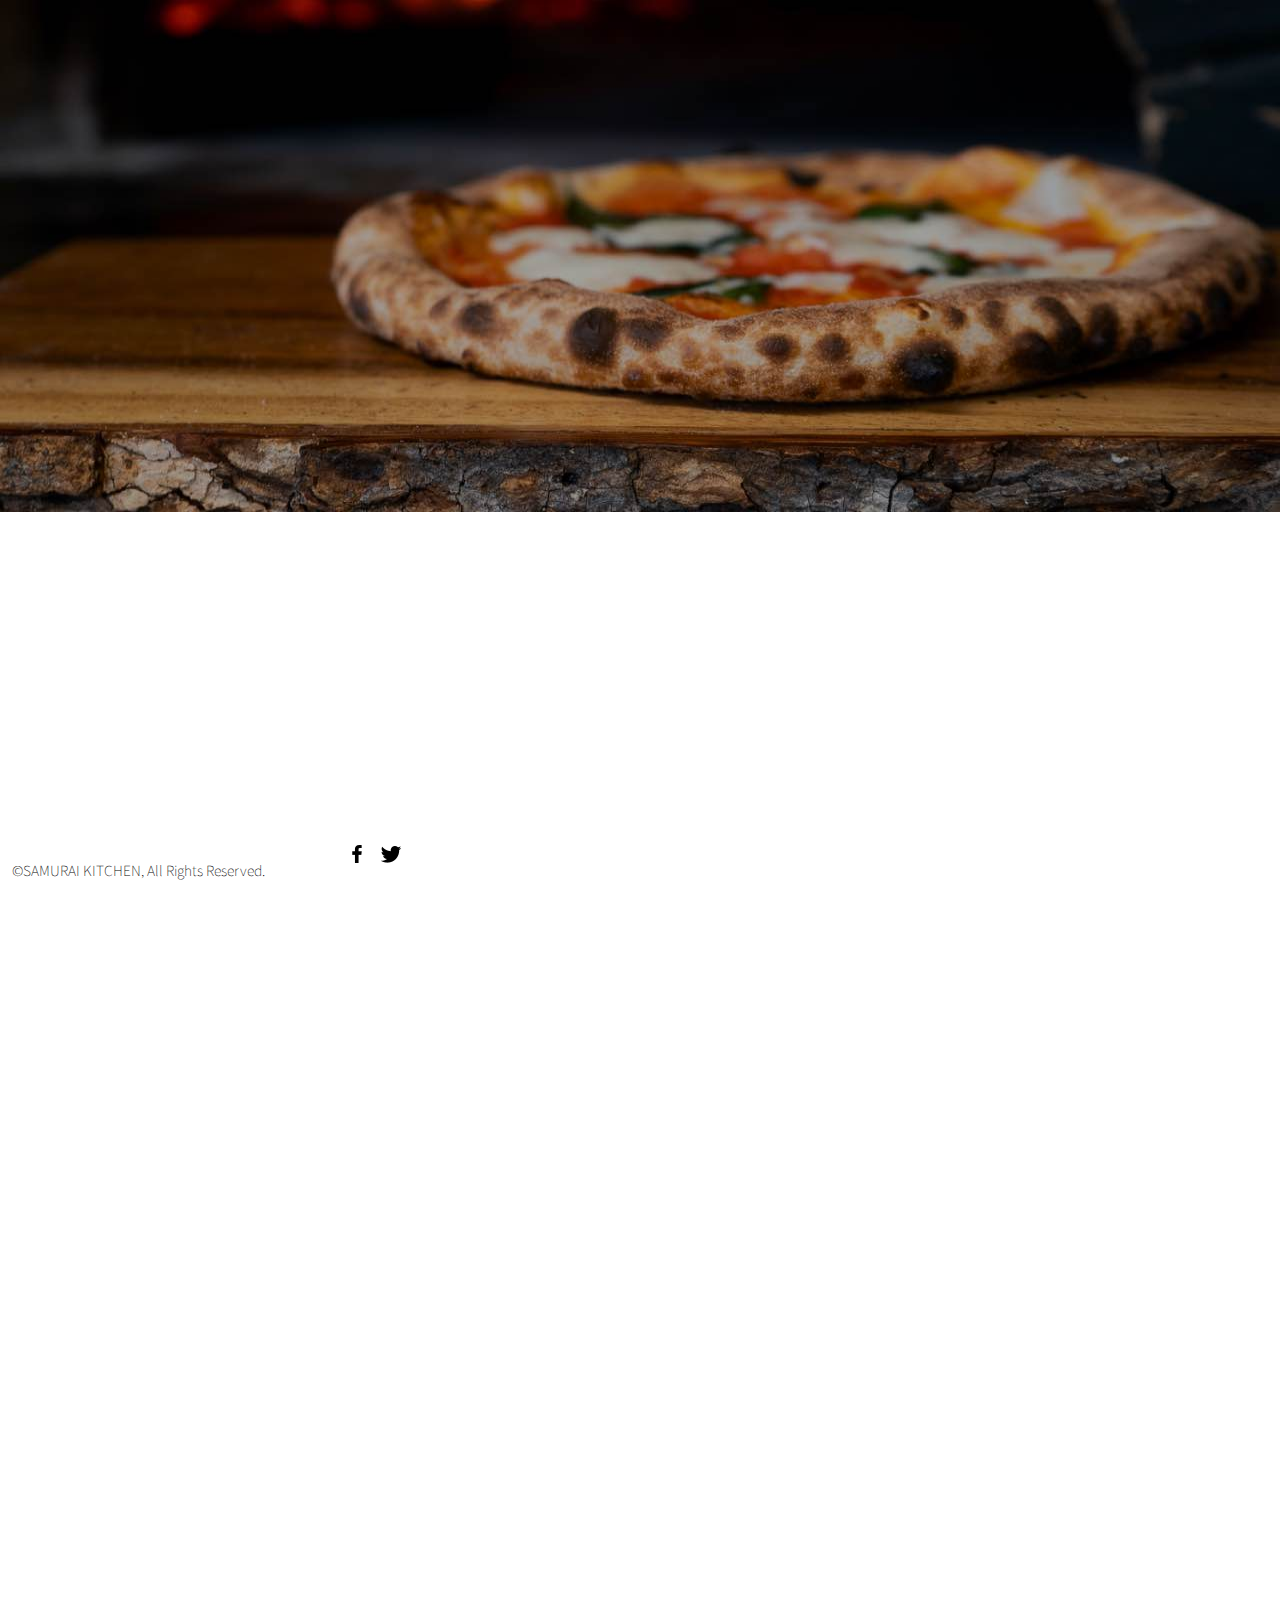
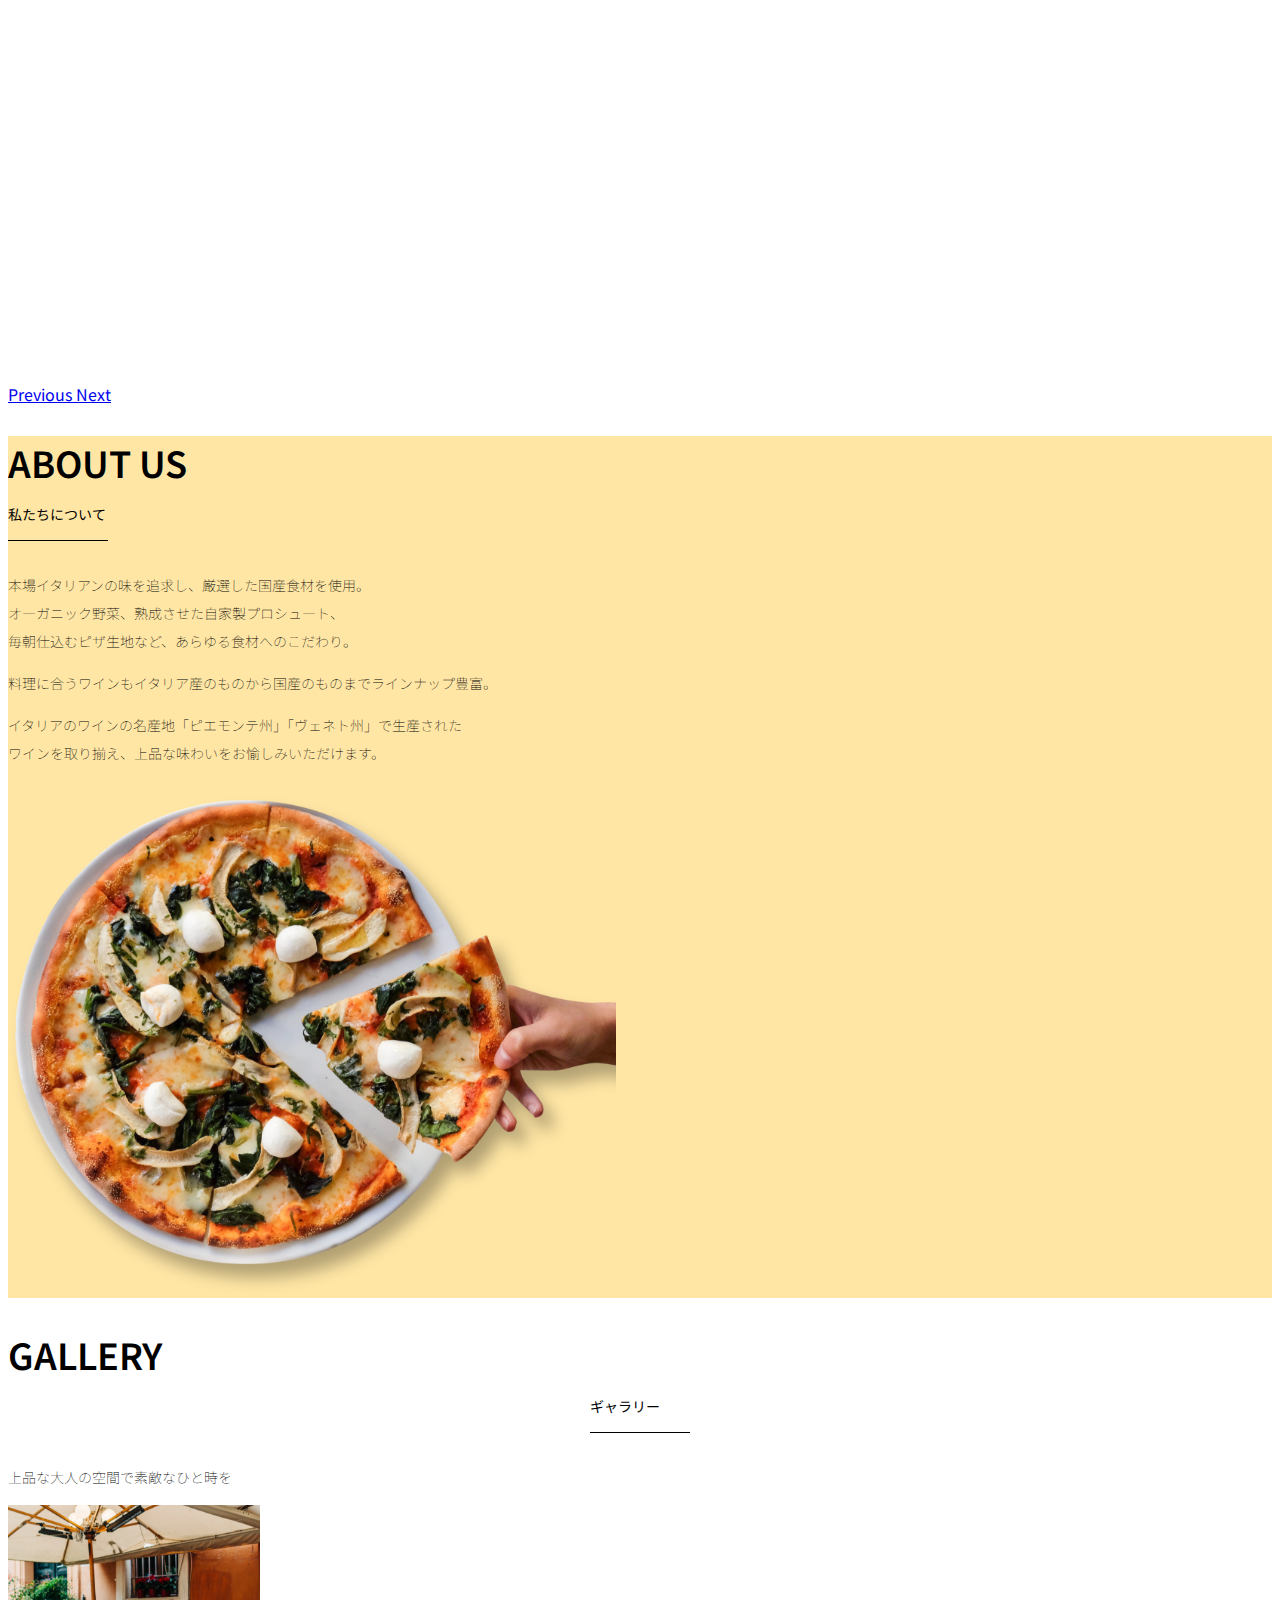
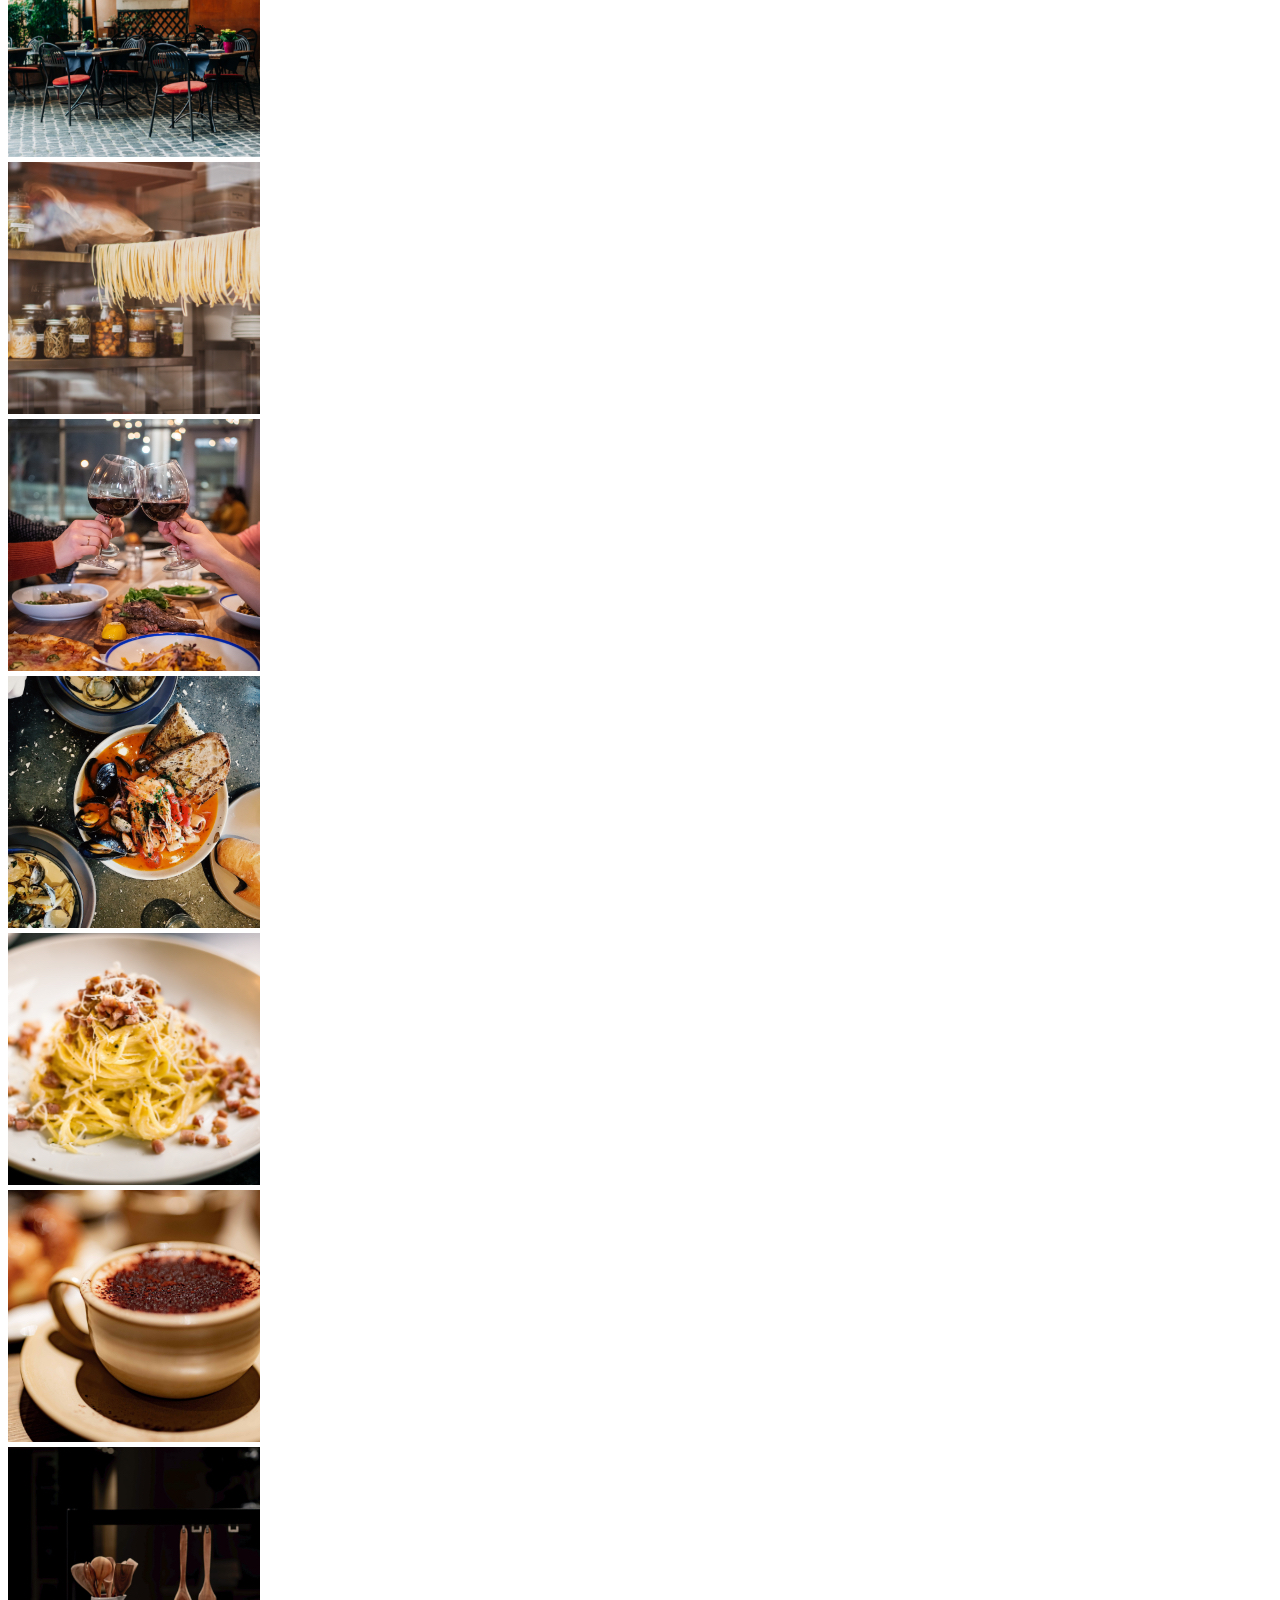
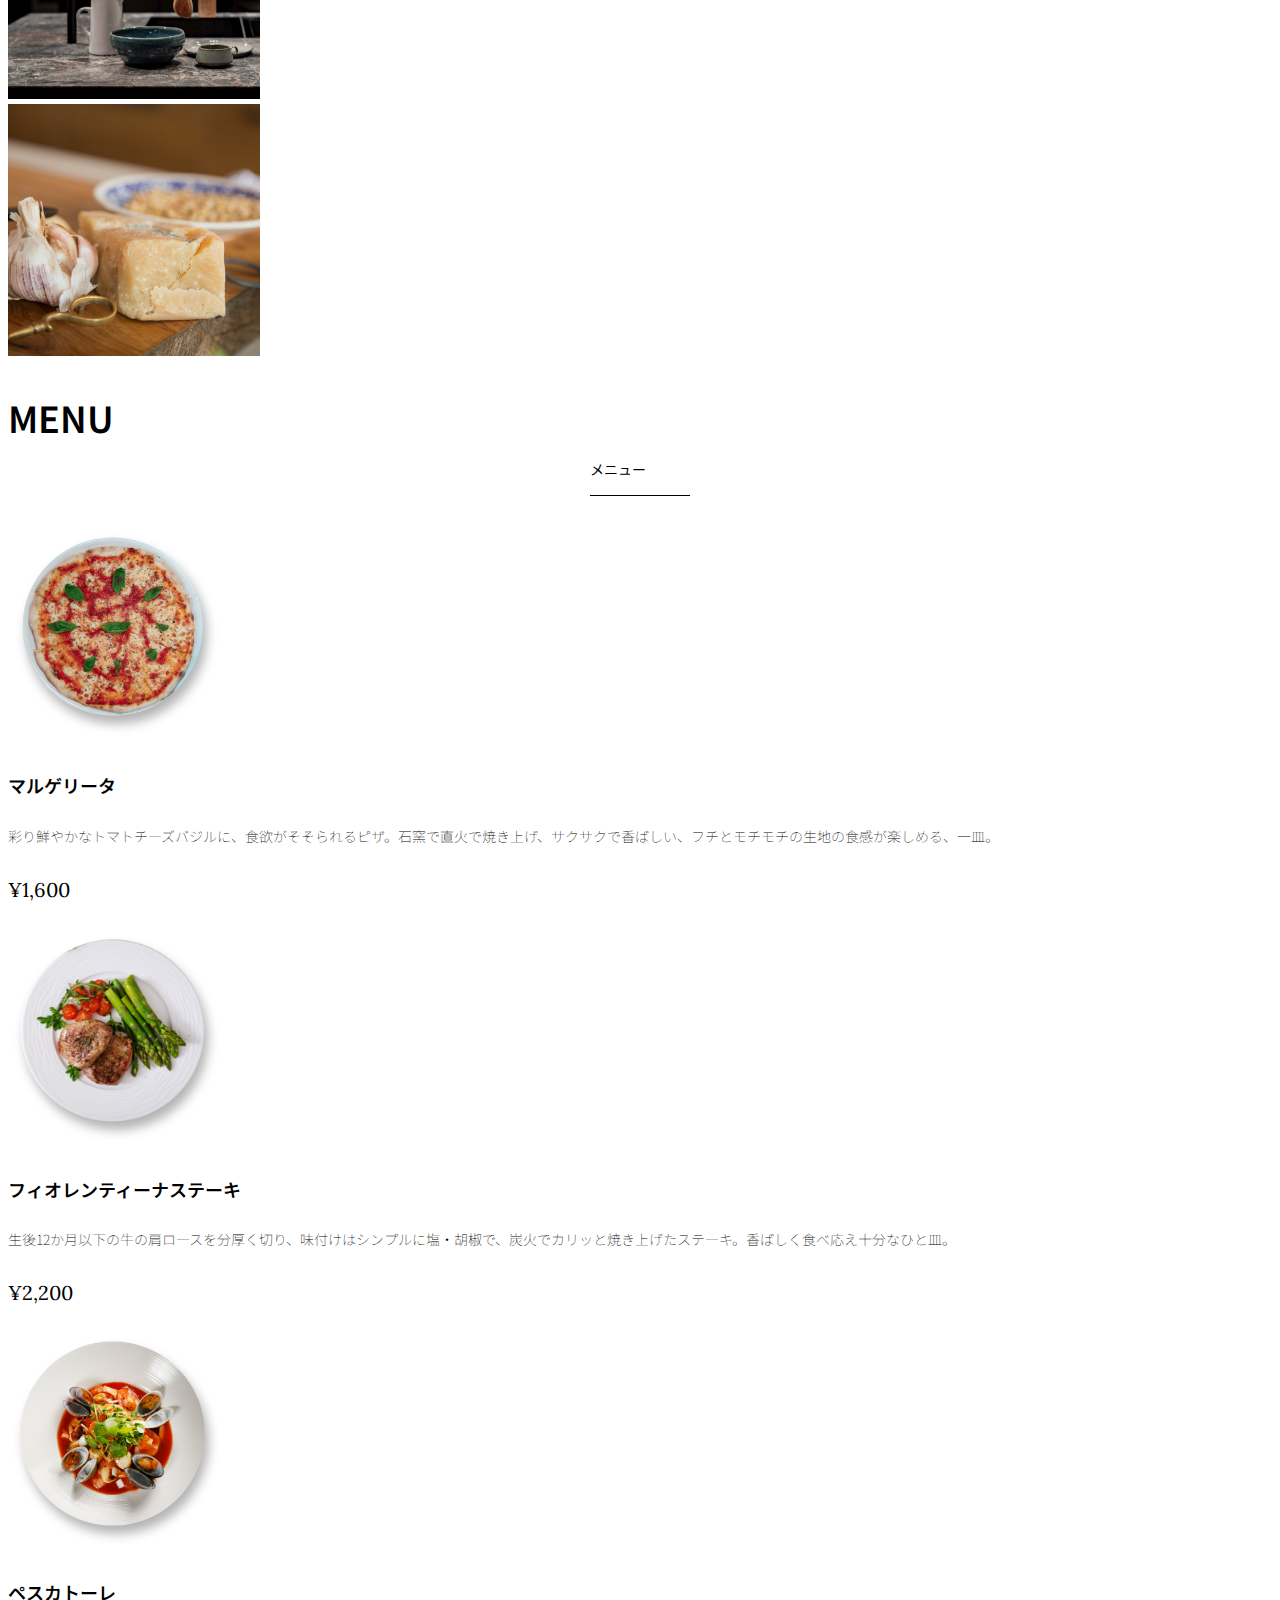
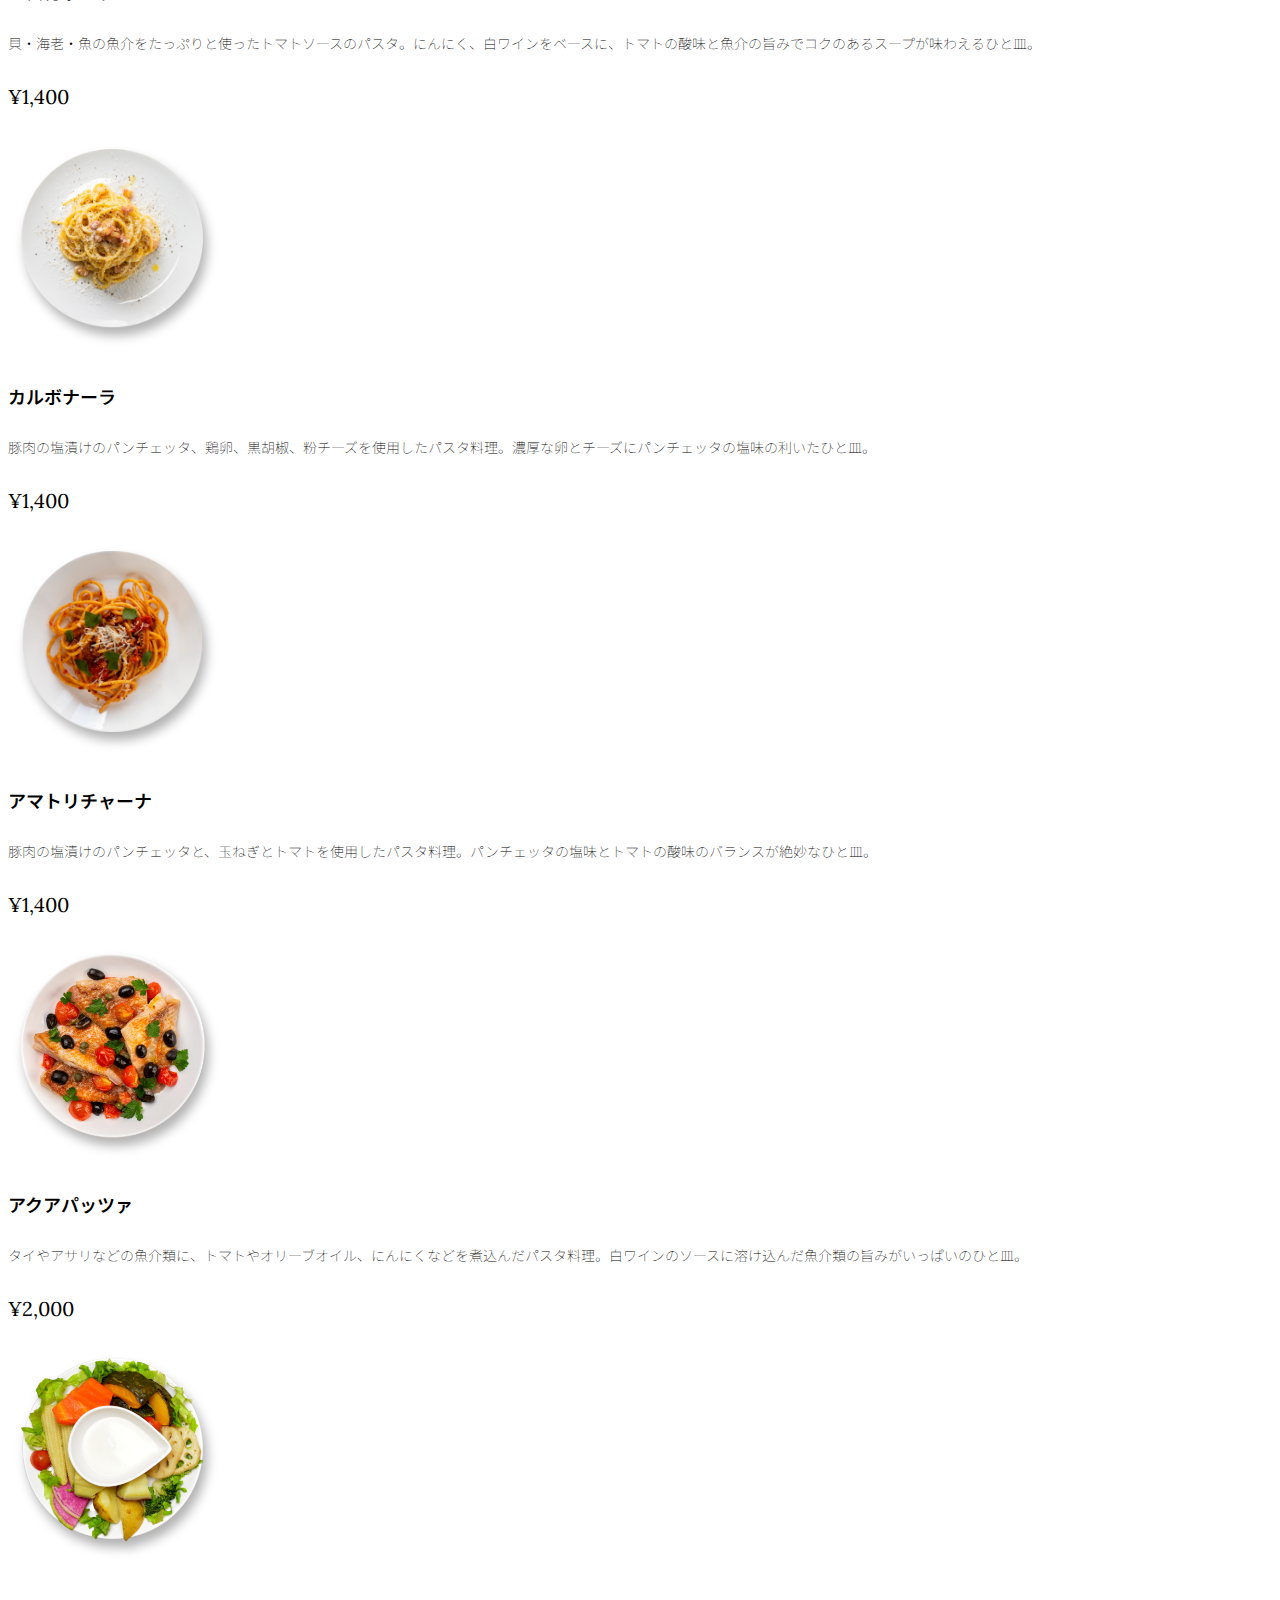
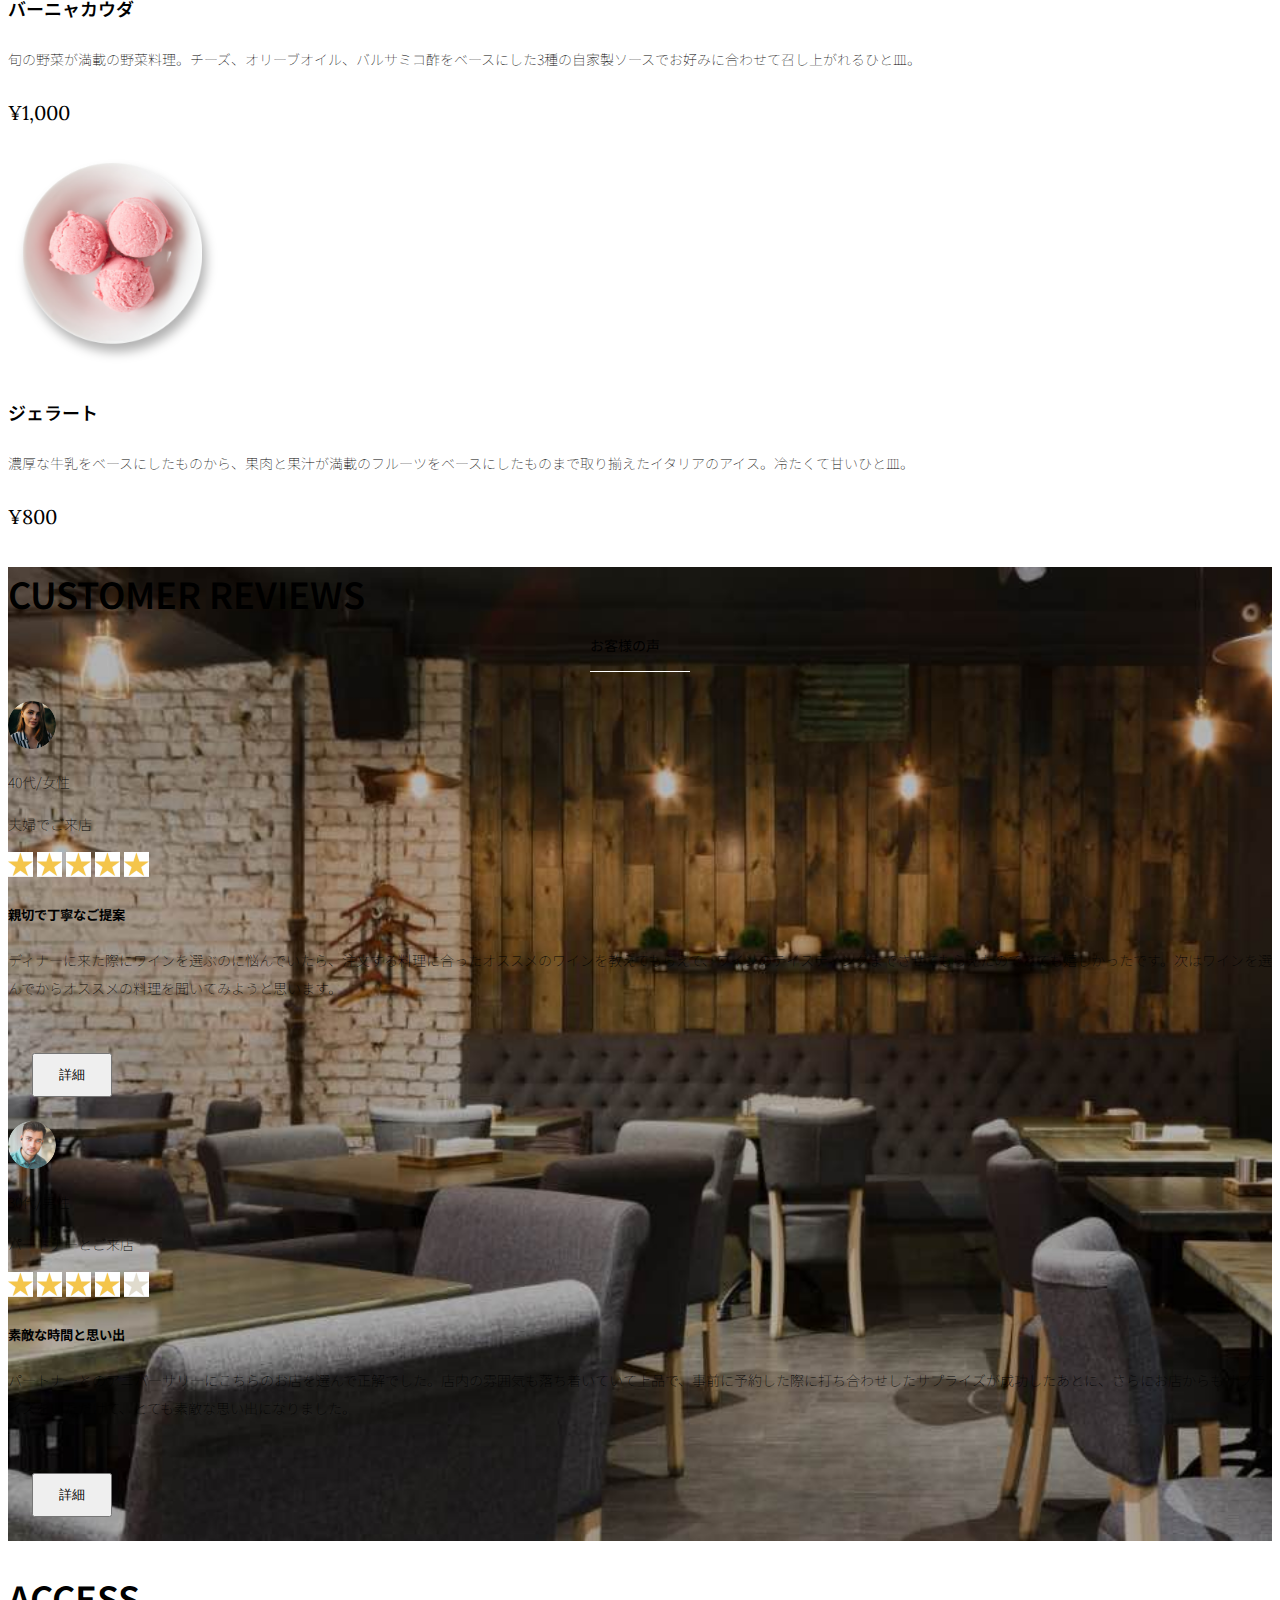
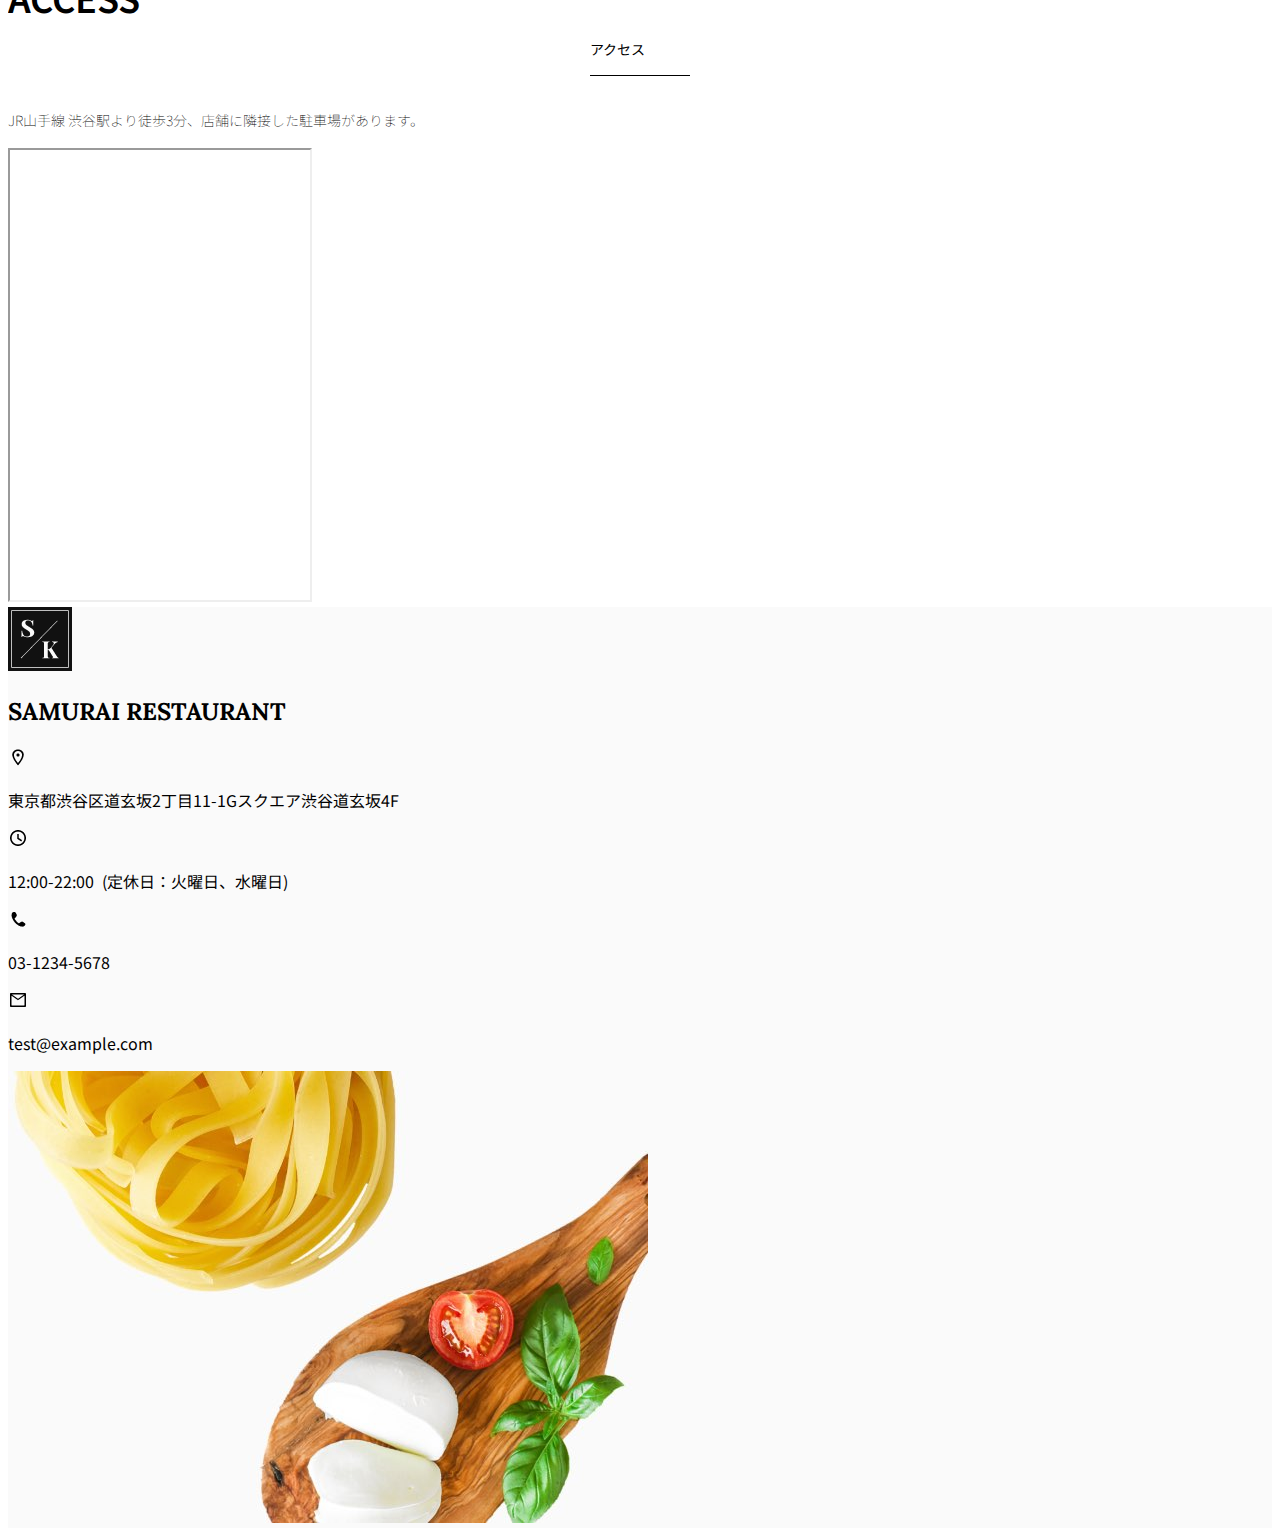
==== commit c5aff917: "index.htmlを更新" ====
--- a/kadai_tutorial_output/index.html
+++ b/kadai_tutorial_output/index.html
@@ -401,35 +401,32 @@
             <div class="col-12 col-lg-7 p-4">
               <h4 class="mb-0 menu_title">アクアパッツァ</h4>
               <p class="my-auto">タイやアサリなどの魚介類に、トマトやオリーブオイル、にんにくなどを煮込んだパスタ料理。白ワインのソースに溶け込んだ魚介類の旨みがいっぱいのひと皿。</p>
-              <<p class="menu_price">¥2,000</p>
-            </div>
-          </div>
-
-          <!-- 左側メニュー -->
-          <div class="col-12 col-lg-6">
-
-            <!-- さらに子要素を5:7で分割 -->
-            <!-- カラム間のパディングをなくす。下方向にマージン4 -->
-            <div class="row g-0 mb-4">
-
-              <!-- 画像中央揃え -->
-              <div class="col-12 col-lg-5 text-center">
-
-                <!-- 左側メニュー画像部分 -->
-                <img src="img/bagna-cauda.png" class="img-fluid" alt="バーニャカウダ">
-              </div>
-
-              <!-- 右側テキスト部分 -->
-              <div class="col-12 col-lg-7 p-4">
-                <!-- 下方向のマージン0 文字を小さくするmenu_title独自クラスを追加 -->
-                <h4 class="mb-0 menu_title">バーニャカウダ</h4>
-                <!-- 縦方向の中央揃え -->
-                <p class="my-auto">旬の野菜が満載の野菜料理。チーズ、オリーブオイル、バルサミコ酢をベースにした3種の自家製ソースでお好みに合わせて召し上がれるひと皿。</p>
-                <!-- フォントを変更する独自クラスを追加 -->
-                <p class="menu_price">¥1,000</p>
-              </div>
-            </div>
-          </div>
+              <p class="menu_price">¥2,000</p>
+            </div>
+          </div>
+        </div>
+
+        <!-- 左側メニュー -->
+        <div class="col-12 col-lg-6">
+           <!-- さらに子要素を5:7で分割 -->
+          <!-- カラム間のパディングをなくす。下方向にマージン4 -->
+          <div class="row g-0 mb-4">
+             <!-- 画像中央揃え -->
+            <div class="col-12 col-lg-5 text-center">
+               <!-- 左側メニュー画像部分 -->
+              <img src="img/bagna-cauda.png" class="img-fluid" alt="バーニャカウダ">
+            </div>
+             <!-- 右側テキスト部分 -->
+            <div class="col-12 col-lg-7 p-4">
+              <!-- 下方向のマージン0 文字を小さくするmenu_title独自クラスを追加 -->
+              <h4 class="mb-0 menu_title">バーニャカウダ</h4>
+              <!-- 縦方向の中央揃え -->
+              <p class="my-auto">旬の野菜が満載の野菜料理。チーズ、オリーブオイル、バルサミコ酢をベースにした3種の自家製ソースでお好みに合わせて召し上がれるひと皿。</p>
+              <!-- フォントを変更する独自クラスを追加 -->
+              <p class="menu_price">¥1,000</p>
+            </div>
+          </div>
+        </div>
 
         <!-- 右側部分メニュー。上記と同じ内容なのでコメント省略 -->
         <div class="col-12 col-lg-6">
